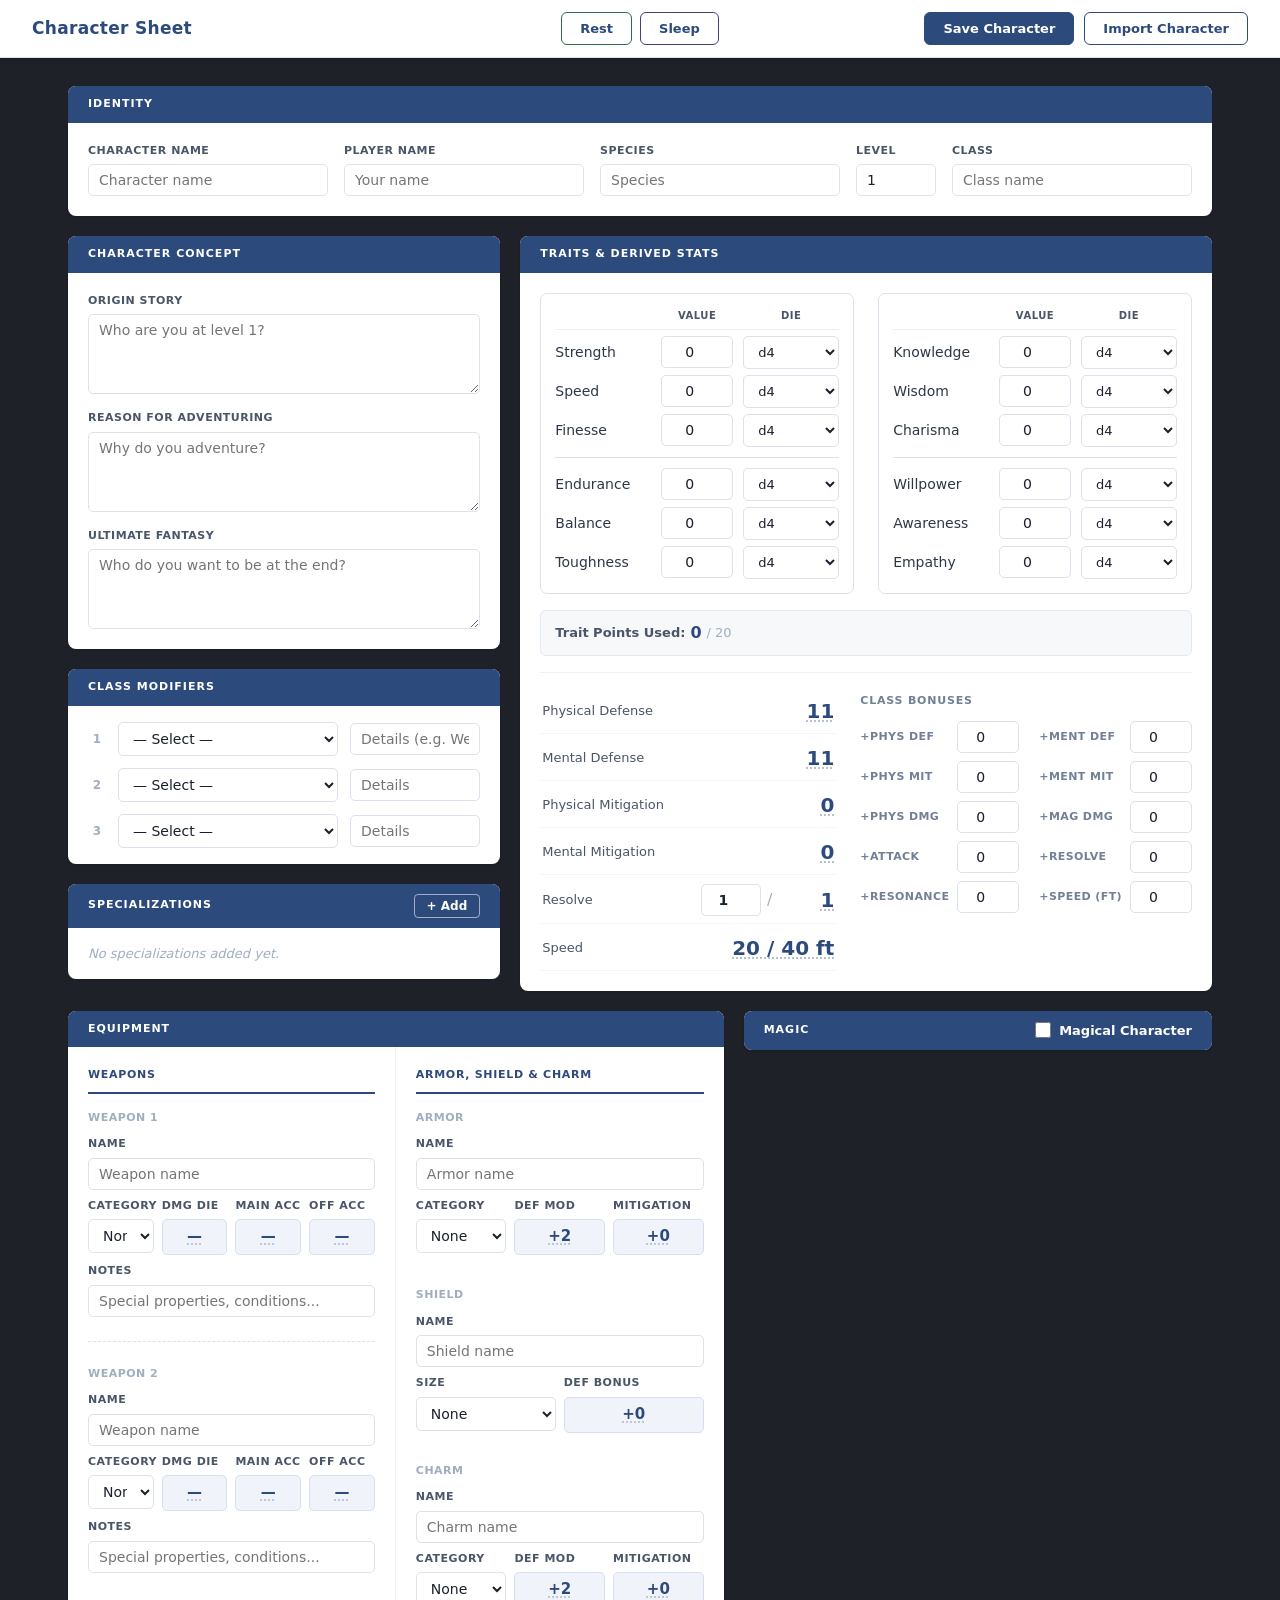
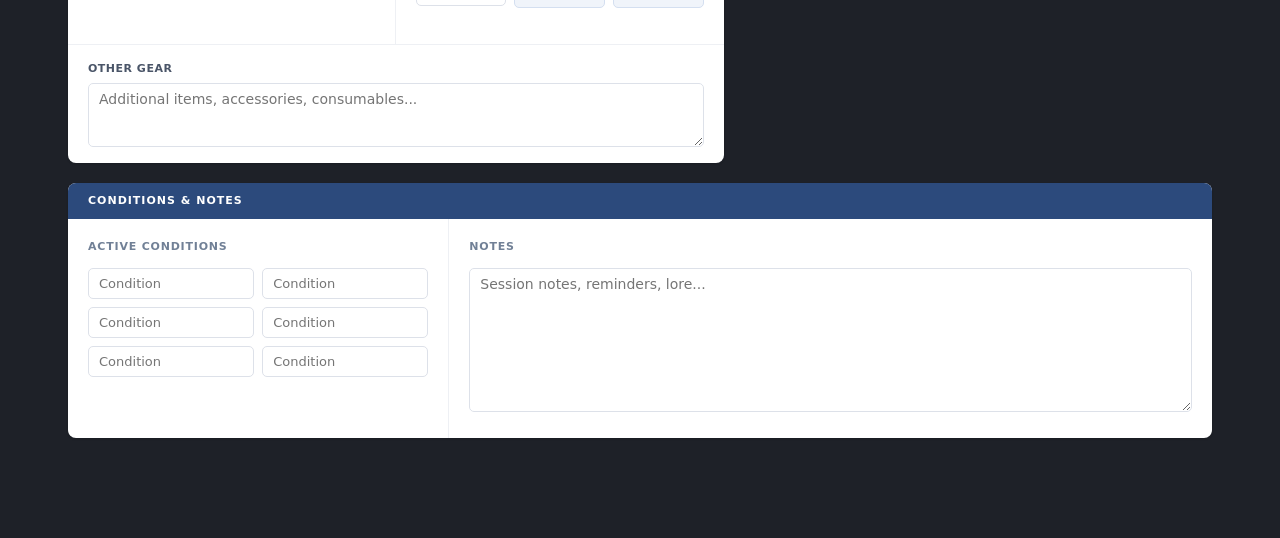
==== character sheet/web version/index.html @ 35455520 "Initial commit — TTRPG design project Includes rulebook docs, web character sheet (HTML/CSS/JS), bal" ====
<!DOCTYPE html>
<html lang="en">
<head>
  <meta charset="UTF-8">
  <title>Character Sheet</title>
  <link rel="stylesheet" href="styles.css">
</head>
<body>

  <div class="toolbar">
    <span class="toolbar-title">Character Sheet</span>
    <div class="toolbar-center">
      <button class="btn btn-rest" id="rest-btn">Rest</button>
      <button class="btn btn-sleep" id="sleep-btn">Sleep</button>
    </div>
    <div class="toolbar-actions">
      <button class="btn btn-primary" id="export-btn">Save Character</button>
      <button class="btn" id="import-btn">Import Character</button>
      <input type="file" id="import-file" accept=".json" style="display:none">
    </div>
  </div>

  <div class="page-wrapper">

    <!-- IDENTITY -->
    <section class="card">
      <div class="card-header">Identity</div>
      <div class="identity-row">
        <div class="field field-grow">
          <label for="char-name">Character Name</label>
          <input type="text" id="char-name" placeholder="Character name">
        </div>
        <div class="field field-grow">
          <label for="player-name">Player Name</label>
          <input type="text" id="player-name" placeholder="Your name">
        </div>
        <div class="field field-grow">
          <label for="species">Species</label>
          <input type="text" id="species" placeholder="Species">
        </div>
        <div class="field field-sm">
          <label for="level">Level</label>
          <input type="number" id="level" value="1" min="1">
        </div>
        <div class="field field-grow">
          <label for="class-name">Class</label>
          <input type="text" id="class-name" placeholder="Class name">
        </div>
      </div>
    </section>

    <div class="concept-traits-layout">

    <!-- LEFT COLUMN: Concept + Class Modifiers -->
    <div class="left-col">

    <!-- CHARACTER CONCEPT -->
    <section class="card">
      <div class="card-header">Character Concept</div>
      <div class="concept-row">
        <div class="field">
          <label for="origin-story">Origin Story</label>
          <textarea id="origin-story" rows="4" placeholder="Who are you at level 1?"></textarea>
        </div>
        <div class="field">
          <label for="reason-adventuring">Reason for Adventuring</label>
          <textarea id="reason-adventuring" rows="4" placeholder="Why do you adventure?"></textarea>
        </div>
        <div class="field">
          <label for="ultimate-fantasy">Ultimate Fantasy</label>
          <textarea id="ultimate-fantasy" rows="4" placeholder="Who do you want to be at the end?"></textarea>
        </div>
      </div>
    </section>

    <!-- CLASS MODIFIERS -->
    <section class="card">
      <div class="card-header">Class Modifiers</div>
      <div class="class-modifiers">
        <div class="class-mod-row">
          <span class="class-mod-num">1</span>
          <select id="class-mod-1-type" class="class-mod-select">
            <option value="">— Select —</option>
            <option>Movement Speed</option>
            <option>Physical Damage Mitigation</option>
            <option>Mental Damage Mitigation</option>
            <option>Physical Damage</option>
            <option>Magical Damage</option>
            <option>Attack Bonus</option>
            <option>Resolve</option>
            <option>Resonance</option>
            <option>Additional Specialization</option>
            <option>Weapon Training</option>
            <option>Armor Training</option>
            <option>Charm Training</option>
            <option>Shield Training</option>
          </select>
          <input type="text" id="class-mod-1-detail" class="class-mod-detail" placeholder="Details (e.g. Weapon Training — melee, standard)">
        </div>
        <div class="class-mod-row">
          <span class="class-mod-num">2</span>
          <select id="class-mod-2-type" class="class-mod-select">
            <option value="">— Select —</option>
            <option>Movement Speed</option>
            <option>Physical Damage Mitigation</option>
            <option>Mental Damage Mitigation</option>
            <option>Physical Damage</option>
            <option>Magical Damage</option>
            <option>Attack Bonus</option>
            <option>Resolve</option>
            <option>Resonance</option>
            <option>Additional Specialization</option>
            <option>Weapon Training</option>
            <option>Armor Training</option>
            <option>Charm Training</option>
            <option>Shield Training</option>
          </select>
          <input type="text" id="class-mod-2-detail" class="class-mod-detail" placeholder="Details">
        </div>
        <div class="class-mod-row">
          <span class="class-mod-num">3</span>
          <select id="class-mod-3-type" class="class-mod-select">
            <option value="">— Select —</option>
            <option>Movement Speed</option>
            <option>Physical Damage Mitigation</option>
            <option>Mental Damage Mitigation</option>
            <option>Physical Damage</option>
            <option>Magical Damage</option>
            <option>Attack Bonus</option>
            <option>Resolve</option>
            <option>Resonance</option>
            <option>Additional Specialization</option>
            <option>Weapon Training</option>
            <option>Armor Training</option>
            <option>Charm Training</option>
            <option>Shield Training</option>
          </select>
          <input type="text" id="class-mod-3-detail" class="class-mod-detail" placeholder="Details">
        </div>
      </div>
    </section>

    <!-- SPECIALIZATIONS -->
    <section class="card">
      <div class="card-header">
        <span>Specializations</span>
        <button class="add-btn" id="add-spec-btn">+ Add</button>
      </div>
      <div id="spec-list"></div>
      <p class="empty-message" id="spec-empty">No specializations added yet.</p>
    </section>

    </div><!-- /left-col -->

    <!-- TRAITS + DERIVED STATS -->
    <section class="card">
      <div class="card-header">Traits &amp; Derived Stats</div>
      <div class="traits-derived-layout">

        <div class="traits-grid">

          <div class="traits-col">
            <div class="trait-col-headers">
              <span></span>
              <span>Value</span>
              <span>Die</span>
            </div>
            <div class="trait-group">
              <div class="trait-row">
                <span class="trait-name">Strength</span>
                <input type="number" id="trait-strength-val" class="trait-val" value="0" min="0">
                <select id="trait-strength-die" class="trait-die">
                  <option>d4</option><option>d6</option><option>d8</option><option>d10</option><option>d12</option>
                </select>
              </div>
              <div class="trait-row">
                <span class="trait-name">Speed</span>
                <input type="number" id="trait-speed-val" class="trait-val" value="0" min="0">
                <select id="trait-speed-die" class="trait-die">
                  <option>d4</option><option>d6</option><option>d8</option><option>d10</option><option>d12</option>
                </select>
              </div>
              <div class="trait-row">
                <span class="trait-name">Finesse</span>
                <input type="number" id="trait-finesse-val" class="trait-val" value="0" min="0">
                <select id="trait-finesse-die" class="trait-die">
                  <option>d4</option><option>d6</option><option>d8</option><option>d10</option><option>d12</option>
                </select>
              </div>
            </div>

            <div class="trait-group">
              <div class="trait-row">
                <span class="trait-name">Endurance</span>
                <input type="number" id="trait-endurance-val" class="trait-val" value="0" min="0">
                <select id="trait-endurance-die" class="trait-die">
                  <option>d4</option><option>d6</option><option>d8</option><option>d10</option><option>d12</option>
                </select>
              </div>
              <div class="trait-row">
                <span class="trait-name">Balance</span>
                <input type="number" id="trait-balance-val" class="trait-val" value="0" min="0">
                <select id="trait-balance-die" class="trait-die">
                  <option>d4</option><option>d6</option><option>d8</option><option>d10</option><option>d12</option>
                </select>
              </div>
              <div class="trait-row">
                <span class="trait-name">Toughness</span>
                <input type="number" id="trait-toughness-val" class="trait-val" value="0" min="0">
                <select id="trait-toughness-die" class="trait-die">
                  <option>d4</option><option>d6</option><option>d8</option><option>d10</option><option>d12</option>
                </select>
              </div>
            </div>
          </div><!-- /traits-col physical -->

          <div class="traits-col">
            <div class="trait-col-headers">
              <span></span>
              <span>Value</span>
              <span>Die</span>
            </div>
            <div class="trait-group">
              <div class="trait-row">
                <span class="trait-name">Knowledge</span>
                <input type="number" id="trait-knowledge-val" class="trait-val" value="0" min="0">
                <select id="trait-knowledge-die" class="trait-die">
                  <option>d4</option><option>d6</option><option>d8</option><option>d10</option><option>d12</option>
                </select>
              </div>
              <div class="trait-row">
                <span class="trait-name">Wisdom</span>
                <input type="number" id="trait-wisdom-val" class="trait-val" value="0" min="0">
                <select id="trait-wisdom-die" class="trait-die">
                  <option>d4</option><option>d6</option><option>d8</option><option>d10</option><option>d12</option>
                </select>
              </div>
              <div class="trait-row">
                <span class="trait-name">Charisma</span>
                <input type="number" id="trait-charisma-val" class="trait-val" value="0" min="0">
                <select id="trait-charisma-die" class="trait-die">
                  <option>d4</option><option>d6</option><option>d8</option><option>d10</option><option>d12</option>
                </select>
              </div>
            </div>

            <div class="trait-group">
              <div class="trait-row">
                <span class="trait-name">Willpower</span>
                <input type="number" id="trait-willpower-val" class="trait-val" value="0" min="0">
                <select id="trait-willpower-die" class="trait-die">
                  <option>d4</option><option>d6</option><option>d8</option><option>d10</option><option>d12</option>
                </select>
              </div>
              <div class="trait-row">
                <span class="trait-name">Awareness</span>
                <input type="number" id="trait-awareness-val" class="trait-val" value="0" min="0">
                <select id="trait-awareness-die" class="trait-die">
                  <option>d4</option><option>d6</option><option>d8</option><option>d10</option><option>d12</option>
                </select>
              </div>
              <div class="trait-row">
                <span class="trait-name">Empathy</span>
                <input type="number" id="trait-empathy-val" class="trait-val" value="0" min="0">
                <select id="trait-empathy-die" class="trait-die">
                  <option>d4</option><option>d6</option><option>d8</option><option>d10</option><option>d12</option>
                </select>
              </div>
            </div>
          </div><!-- /traits-col mental -->

        </div><!-- /traits-grid -->

        <div class="trait-points-tracker">
          <span class="trait-points-label">Trait Points Used:</span>
          <span id="trait-points-used">0</span>
          <span class="trait-points-total">/ 20</span>
          <span id="trait-points-warning" class="hidden">&nbsp;— over budget</span>
        </div>

        <div class="derived-panel">
          <div class="derived-stats">
            <div class="derived-row">
              <span class="derived-label">Physical Defense</span>
              <span class="derived-value" id="stat-phys-def">9</span>
            </div>
            <div class="derived-row">
              <span class="derived-label">Mental Defense</span>
              <span class="derived-value" id="stat-ment-def">9</span>
            </div>
            <div class="derived-row">
              <span class="derived-label">Physical Mitigation</span>
              <span class="derived-value" id="stat-phys-mit">0</span>
            </div>
            <div class="derived-row">
              <span class="derived-label">Mental Mitigation</span>
              <span class="derived-value" id="stat-ment-mit">0</span>
            </div>
            <div class="derived-row">
              <span class="derived-label">Resolve</span>
              <div class="tracker-group">
                <input type="number" id="resolve-current" class="tracker-input" value="1" min="0" title="Current Resolve">
                <span class="tracker-sep">/</span>
                <span class="derived-value" id="stat-resolve-max">1</span>
              </div>
            </div>
            <div class="derived-row">
              <span class="derived-label">Speed</span>
              <span class="derived-value" id="stat-speed">20 / 40 ft</span>
            </div>
            <div class="derived-row" id="resonance-row" style="display:none">
              <span class="derived-label">Resonance</span>
              <div class="tracker-group">
                <input type="number" id="resonance-current" class="tracker-input" value="0" min="0" title="Current Resonance">
                <span class="tracker-sep">/</span>
                <span class="derived-value" id="stat-resonance-max">0</span>
              </div>
            </div>
          </div>

          <div class="class-bonuses">
            <div class="subsection-header">Class Bonuses</div>
            <div class="bonus-grid">
              <div class="bonus-field">
                <label for="bonus-phys-def">+Phys Def</label>
                <input type="number" id="bonus-phys-def" class="bonus-input" value="0">
              </div>
              <div class="bonus-field">
                <label for="bonus-ment-def">+Ment Def</label>
                <input type="number" id="bonus-ment-def" class="bonus-input" value="0">
              </div>
              <div class="bonus-field">
                <label for="bonus-phys-mit">+Phys Mit</label>
                <input type="number" id="bonus-phys-mit" class="bonus-input" value="0">
              </div>
              <div class="bonus-field">
                <label for="bonus-ment-mit">+Ment Mit</label>
                <input type="number" id="bonus-ment-mit" class="bonus-input" value="0">
              </div>
              <div class="bonus-field">
                <label for="bonus-phys-dmg">+Phys Dmg</label>
                <input type="number" id="bonus-phys-dmg" class="bonus-input" value="0">
              </div>
              <div class="bonus-field">
                <label for="bonus-mag-dmg">+Mag Dmg</label>
                <input type="number" id="bonus-mag-dmg" class="bonus-input" value="0">
              </div>
              <div class="bonus-field">
                <label for="bonus-attack">+Attack</label>
                <input type="number" id="bonus-attack" class="bonus-input" value="0">
              </div>
              <div class="bonus-field">
                <label for="bonus-resolve">+Resolve</label>
                <input type="number" id="bonus-resolve" class="bonus-input" value="0">
              </div>
              <div class="bonus-field">
                <label for="bonus-resonance">+Resonance</label>
                <input type="number" id="bonus-resonance" class="bonus-input" value="0">
              </div>
              <div class="bonus-field">
                <label for="bonus-speed">+Speed (ft)</label>
                <input type="number" id="bonus-speed" class="bonus-input" value="0" step="5">
              </div>
            </div>
          </div>
        </div><!-- /derived-panel -->

      </div><!-- /traits-derived-layout -->
    </section>

    </div><!-- /concept-traits-layout -->

    <div class="equip-magic-layout">

    <!-- EQUIPMENT -->
    <section class="card">
      <div class="card-header">Equipment</div>
      <div class="equipment-layout">

        <div class="equip-col">
          <div class="equip-col-header">Weapons</div>

          <div class="weapon-slot">
            <div class="weapon-slot-label">Weapon 1</div>
            <div class="field">
              <label for="weapon-1-name">Name</label>
              <input type="text" id="weapon-1-name" placeholder="Weapon name">
            </div>
            <div class="weapon-stats-row">
              <div class="field">
                <label for="weapon-1-cat">Category</label>
                <select id="weapon-1-cat">
                  <option value="">None</option>
                  <option value="simple">Simple</option>
                  <option value="light">Light</option>
                  <option value="standard">Standard</option>
                  <option value="heavy">Heavy</option>
                  <option value="brutal">Brutal</option>
                  <option value="unarmed">Unarmed</option>
                </select>
              </div>
              <div class="field">
                <label>Dmg Die</label>
                <span class="stat-display" id="weapon-1-dmg">—</span>
              </div>
              <div class="field">
                <label>Main Acc</label>
                <span class="stat-display" id="weapon-1-main-acc">—</span>
              </div>
              <div class="field">
                <label>Off Acc</label>
                <span class="stat-display" id="weapon-1-off-acc">—</span>
              </div>
            </div>
            <div class="field">
              <label for="weapon-1-notes">Notes</label>
              <input type="text" id="weapon-1-notes" placeholder="Special properties, conditions...">
            </div>
          </div>

          <div class="weapon-slot">
            <div class="weapon-slot-label">Weapon 2</div>
            <div class="field">
              <label for="weapon-2-name">Name</label>
              <input type="text" id="weapon-2-name" placeholder="Weapon name">
            </div>
            <div class="weapon-stats-row">
              <div class="field">
                <label for="weapon-2-cat">Category</label>
                <select id="weapon-2-cat">
                  <option value="">None</option>
                  <option value="simple">Simple</option>
                  <option value="light">Light</option>
                  <option value="standard">Standard</option>
                  <option value="heavy">Heavy</option>
                  <option value="brutal">Brutal</option>
                  <option value="unarmed">Unarmed</option>
                </select>
              </div>
              <div class="field">
                <label>Dmg Die</label>
                <span class="stat-display" id="weapon-2-dmg">—</span>
              </div>
              <div class="field">
                <label>Main Acc</label>
                <span class="stat-display" id="weapon-2-main-acc">—</span>
              </div>
              <div class="field">
                <label>Off Acc</label>
                <span class="stat-display" id="weapon-2-off-acc">—</span>
              </div>
            </div>
            <div class="field">
              <label for="weapon-2-notes">Notes</label>
              <input type="text" id="weapon-2-notes" placeholder="Special properties, conditions...">
            </div>
          </div>
        </div>

        <div class="equip-col">
          <div class="equip-col-header">Armor, Shield &amp; Charm</div>

          <div class="equip-item">
            <div class="equip-item-label">Armor</div>
            <div class="field">
              <label for="armor-name">Name</label>
              <input type="text" id="armor-name" placeholder="Armor name">
            </div>
            <div class="armor-stats-row">
              <div class="field">
                <label for="armor-cat">Category</label>
                <select id="armor-cat">
                  <option value="none">None</option>
                  <option value="light">Light</option>
                  <option value="standard">Standard</option>
                  <option value="heavy">Heavy</option>
                  <option value="bulwark">Bulwark</option>
                </select>
              </div>
              <div class="field">
                <label>Def Mod</label>
                <span class="stat-display" id="armor-def-mod">+2</span>
              </div>
              <div class="field">
                <label>Mitigation</label>
                <span class="stat-display" id="armor-mit">+0</span>
              </div>
            </div>
          </div>

          <div class="equip-item">
            <div class="equip-item-label">Shield</div>
            <div class="field">
              <label for="shield-name">Name</label>
              <input type="text" id="shield-name" placeholder="Shield name">
            </div>
            <div class="shield-stats-row">
              <div class="field">
                <label for="shield-size">Size</label>
                <select id="shield-size">
                  <option value="none">None</option>
                  <option value="small">Small</option>
                  <option value="medium">Medium</option>
                  <option value="large">Large</option>
                </select>
              </div>
              <div class="field">
                <label>Def Bonus</label>
                <span class="stat-display" id="shield-def-bonus">+0</span>
              </div>
            </div>
          </div>

          <div class="equip-item">
            <div class="equip-item-label">Charm</div>
            <div class="field">
              <label for="charm-name">Name</label>
              <input type="text" id="charm-name" placeholder="Charm name">
            </div>
            <div class="charm-stats-row">
              <div class="field">
                <label for="charm-cat">Category</label>
                <select id="charm-cat">
                  <option value="none">None</option>
                  <option value="light">Light</option>
                  <option value="standard">Standard</option>
                  <option value="heavy">Heavy</option>
                  <option value="bulwark">Bulwark</option>
                </select>
              </div>
              <div class="field">
                <label>Def Mod</label>
                <span class="stat-display" id="charm-def-mod">+2</span>
              </div>
              <div class="field">
                <label>Mitigation</label>
                <span class="stat-display" id="charm-mit">+0</span>
              </div>
            </div>
          </div>
        </div>

      </div>
      <div class="other-gear-row">
        <div class="field">
          <label for="other-gear">Other Gear</label>
          <textarea id="other-gear" rows="3" placeholder="Additional items, accessories, consumables..."></textarea>
        </div>
      </div>
    </section>

    <!-- MAGIC -->
    <section class="card">
      <div class="card-header">
        <span>Magic</span>
        <label class="magic-toggle-label">
          <input type="checkbox" id="is-magical">
          Magical Character
        </label>
      </div>
      <div id="magic-content" class="magic-collapsed">
        <div class="magic-body">
          <div class="field">
            <label for="magic-domain">Magical Domain</label>
            <textarea id="magic-domain" rows="3" placeholder="Describe the thematic space of your magic..."></textarea>
          </div>
        </div>
        <div class="card-header-sub">
          <span>Foundational Effects</span>
          <button class="add-btn-sub" id="add-effect-btn">+ Add</button>
        </div>
        <div id="effect-list"></div>
        <p class="empty-message" id="effect-empty">No foundational effects added yet.</p>
      </div>
    </section>

    </div><!-- /equip-magic-layout -->

    <!-- CONDITIONS + NOTES -->
    <section class="card">
      <div class="card-header">Conditions &amp; Notes</div>
      <div class="conditions-notes-layout">
        <div class="conditions-panel">
          <div class="subsection-header">Active Conditions</div>
          <div class="conditions-grid">
            <input type="text" id="condition-1" placeholder="Condition">
            <input type="text" id="condition-2" placeholder="Condition">
            <input type="text" id="condition-3" placeholder="Condition">
            <input type="text" id="condition-4" placeholder="Condition">
            <input type="text" id="condition-5" placeholder="Condition">
            <input type="text" id="condition-6" placeholder="Condition">
          </div>
        </div>
        <div class="notes-panel">
          <div class="subsection-header">Notes</div>
          <textarea id="notes" rows="8" placeholder="Session notes, reminders, lore..."></textarea>
        </div>
      </div>
    </section>

  </div>

  <div id="rs-modal" class="rs-modal" role="dialog" aria-modal="true">
    <div class="rs-modal-backdrop" id="rs-modal-backdrop"></div>
    <div class="rs-modal-card">
      <div class="rs-modal-header" id="rs-modal-header">
        <span id="rs-modal-title"></span>
      </div>
      <div class="rs-modal-body">
        <p class="rs-modal-rules" id="rs-modal-rules"></p>
        <div id="rs-modal-changes"></div>
      </div>
      <div class="rs-modal-footer">
        <button class="btn" id="rs-modal-cancel">Cancel</button>
        <button class="btn" id="rs-modal-confirm">Confirm</button>
      </div>
    </div>
  </div>

  <div id="formula-modal" class="formula-modal" role="dialog" aria-modal="true">
    <div class="formula-modal-header">
      <span id="formula-modal-title"></span>
      <button id="formula-modal-close" class="formula-modal-close" title="Close">×</button>
    </div>
    <div id="formula-modal-body" class="formula-modal-body"></div>
  </div>

  <script src="script.js"></script>
</body>
</html>
---- character sheet/web version/styles.css ----
/* =====================
   RESET & BASE
   ===================== */
*, *::before, *::after {
  box-sizing: border-box;
  margin: 0;
  padding: 0;
}

body {
  background: #1e2128;
  font-family: system-ui, -apple-system, 'Segoe UI', sans-serif;
  font-size: 14px;
  color: #1a202c;
  line-height: 1.5;
}

/* =====================
   TOOLBAR
   ===================== */
.toolbar {
  position: sticky;
  top: 0;
  z-index: 100;
  background: #fff;
  border-bottom: 1px solid #dde1e9;
  padding: 12px 32px;
  display: flex;
  align-items: center;
  gap: 16px;
  box-shadow: 0 2px 6px rgba(0,0,0,0.07);
}

.toolbar-title {
  flex: 1;
  font-size: 17px;
  font-weight: 700;
  color: #2c4a7c;
  letter-spacing: 0.3px;
}

.toolbar-center {
  display: flex;
  gap: 8px;
}

.toolbar-actions {
  flex: 1;
  display: flex;
  gap: 10px;
  justify-content: flex-end;
}

/* =====================
   PAGE WRAPPER
   ===================== */
.page-wrapper {
  max-width: 1200px;
  margin: 0 auto;
  padding: 28px 28px 80px;
}

/* =====================
   BUTTONS
   ===================== */
.btn {
  padding: 8px 18px;
  border-radius: 6px;
  border: 1.5px solid #2c4a7c;
  font-size: 13px;
  font-weight: 600;
  cursor: pointer;
  transition: background 0.15s, color 0.15s;
  font-family: inherit;
}

.btn-primary {
  background: #2c4a7c;
  color: #fff;
}

.btn-primary:hover {
  background: #1e3860;
}

.btn:not(.btn-primary) {
  background: #fff;
  color: #2c4a7c;
}

.btn:not(.btn-primary):hover {
  background: #ebf0f8;
}

.add-btn {
  padding: 4px 12px;
  border-radius: 4px;
  border: 1.5px solid rgba(255,255,255,0.55);
  background: transparent;
  color: #fff;
  font-size: 12px;
  font-weight: 600;
  cursor: pointer;
  transition: background 0.15s;
  font-family: inherit;
}

.add-btn:hover {
  background: rgba(255,255,255,0.18);
}

.add-btn-sub {
  padding: 3px 11px;
  border-radius: 4px;
  border: 1.5px solid #2c4a7c;
  background: transparent;
  color: #2c4a7c;
  font-size: 12px;
  font-weight: 600;
  cursor: pointer;
  transition: background 0.15s;
  font-family: inherit;
}

.add-btn-sub:hover {
  background: #ebf0f8;
}

.remove-btn {
  flex-shrink: 0;
  background: none;
  border: none;
  color: #c53030;
  font-size: 20px;
  line-height: 1;
  cursor: pointer;
  padding: 0 6px;
  opacity: 0.5;
  transition: opacity 0.15s;
  font-family: inherit;
}

.remove-btn:hover {
  opacity: 1;
}

.btn-rest {
  background: #2e6b4a;
  color: #fff;
  border-color: #2e6b4a;
}

.btn-rest:hover {
  background: #20503a;
}

.btn-sleep {
  background: #4a3d7c;
  color: #fff;
  border-color: #4a3d7c;
}

.btn-sleep:hover {
  background: #352c5c;
}

/* =====================
   CARDS
   ===================== */
.card {
  background: #fff;
  border-radius: 8px;
  box-shadow: 0 1px 3px rgba(0,0,0,0.08), 0 1px 2px rgba(0,0,0,0.05);
  margin-bottom: 20px;
  overflow: hidden;
}

.card-header {
  background: #2c4a7c;
  color: #fff;
  padding: 10px 20px;
  font-size: 11px;
  font-weight: 700;
  letter-spacing: 1px;
  text-transform: uppercase;
  display: flex;
  align-items: center;
  justify-content: space-between;
}

.card-header-sub {
  background: #f4f6fa;
  border-top: 1px solid #e2e8f0;
  border-bottom: 1px solid #e2e8f0;
  padding: 8px 20px;
  font-size: 11px;
  font-weight: 700;
  letter-spacing: 0.8px;
  text-transform: uppercase;
  color: #2c4a7c;
  display: flex;
  align-items: center;
  justify-content: space-between;
}

.subsection-header {
  font-size: 11px;
  font-weight: 700;
  color: #718096;
  text-transform: uppercase;
  letter-spacing: 0.8px;
  margin-bottom: 12px;
}

/* =====================
   FORM ELEMENTS
   ===================== */
.field {
  display: flex;
  flex-direction: column;
  gap: 5px;
}

.field label {
  font-size: 11px;
  font-weight: 700;
  color: #4a5568;
  text-transform: uppercase;
  letter-spacing: 0.5px;
}

input[type="text"],
input[type="number"],
select,
textarea {
  border: 1.5px solid #dde1e9;
  border-radius: 5px;
  padding: 7px 10px;
  font-size: 14px;
  font-family: inherit;
  color: #1a202c;
  background: #fff;
  transition: border-color 0.15s;
  width: 100%;
}

input[type="text"]:focus,
input[type="number"]:focus,
select:focus,
textarea:focus {
  outline: none;
  border-color: #2c4a7c;
  box-shadow: 0 0 0 3px rgba(44, 74, 124, 0.1);
}

textarea {
  resize: vertical;
}

/* =====================
   IDENTITY
   ===================== */
.identity-row {
  display: flex;
  gap: 16px;
  padding: 20px;
  align-items: flex-end;
}

.field-grow {
  flex: 1;
  min-width: 0;
}

.field-sm {
  flex: 0 0 80px;
}

/* =====================
   CHARACTER CONCEPT
   ===================== */
.concept-traits-layout {
  display: grid;
  grid-template-columns: 1fr 1.6fr;
  gap: 20px;
  align-items: start;
  margin-bottom: 20px;
}

.concept-traits-layout .card {
  margin-bottom: 0;
}

.concept-row {
  display: flex;
  flex-direction: column;
  gap: 16px;
  padding: 20px;
}

.left-col {
  display: flex;
  flex-direction: column;
  gap: 20px;
}

.left-col .card {
  margin-bottom: 0;
}

/* =====================
   TRAITS + DERIVED LAYOUT
   ===================== */
.traits-derived-layout {
  display: flex;
  flex-direction: column;
  padding: 20px;
  gap: 16px;
}

.traits-grid {
  display: grid;
  grid-template-columns: 1fr 1fr;
  gap: 24px;
}

.traits-col {
  display: flex;
  flex-direction: column;
  border: 1.5px solid #dde1e9;
  border-radius: 7px;
  padding: 14px;
  gap: 0;
}

.trait-col-headers {
  display: grid;
  grid-template-columns: 1fr 72px 96px;
  gap: 10px;
  padding-bottom: 6px;
  margin-bottom: 6px;
  border-bottom: 1px solid #eef0f4;
}

.trait-col-headers span {
  font-size: 10px;
  font-weight: 700;
  color: #4a5568;
  text-transform: uppercase;
  letter-spacing: 0.5px;
  text-align: center;
}

.trait-col-headers span:first-child {
  text-align: left;
}

.trait-group {
  margin-bottom: 0;
}

.trait-group + .trait-group {
  border-top: 1px solid #dde1e9;
  margin-top: 10px;
  padding-top: 10px;
}

.trait-group-label {
  font-size: 11px;
  font-weight: 700;
  color: #718096;
  text-transform: uppercase;
  letter-spacing: 0.8px;
  margin-bottom: 8px;
  padding-bottom: 5px;
  border-bottom: 1px solid #eef0f4;
}

.trait-row {
  display: grid;
  grid-template-columns: 1fr 72px 96px;
  gap: 10px;
  align-items: center;
  margin-bottom: 6px;
}

.trait-row:last-child {
  margin-bottom: 0;
}

.trait-name {
  font-size: 14px;
  font-weight: 500;
  color: #2d3748;
}

.trait-val {
  text-align: center;
  padding: 7px 4px;
}

.trait-die {
  font-size: 13px;
}

.trait-points-tracker {
  margin-top: 0;
  padding: 10px 14px;
  background: #f7f8fa;
  border-radius: 6px;
  border: 1px solid #e2e8f0;
  font-size: 13px;
  color: #4a5568;
  display: flex;
  align-items: center;
  gap: 5px;
}

.trait-points-label {
  font-weight: 600;
}

#trait-points-used {
  font-weight: 800;
  font-size: 16px;
  color: #2c4a7c;
}

#trait-points-used.over-limit {
  color: #c53030;
}

.trait-points-total {
  color: #a0aec0;
}

#trait-points-warning {
  color: #c53030;
  font-weight: 600;
  font-size: 12px;
}

/* --- Derived Panel --- */
.derived-panel {
  display: flex;
  flex-direction: row;
  gap: 24px;
  padding-top: 16px;
  border-top: 1px solid #eef0f4;
}

.derived-panel > * {
  flex: 1;
}

.derived-stats {
  display: flex;
  flex-direction: column;
  gap: 2px;
}

.derived-row {
  display: flex;
  align-items: center;
  justify-content: space-between;
  padding: 7px 2px;
  border-bottom: 1px solid #f4f6fa;
}

.derived-row:last-child {
  border-bottom: none;
}

.derived-label {
  font-size: 13px;
  color: #4a5568;
  font-weight: 500;
}

.derived-value {
  font-size: 20px;
  font-weight: 800;
  color: #2c4a7c;
  min-width: 56px;
  text-align: right;
}

.tracker-group {
  display: flex;
  align-items: center;
  gap: 6px;
}

.tracker-input {
  width: 60px !important;
  text-align: center;
  font-size: 15px;
  font-weight: 700;
  color: #2c4a7c;
  padding: 4px 6px;
}

.tracker-sep {
  font-size: 16px;
  color: #a0aec0;
  font-weight: 300;
}

/* Class Bonuses */
.class-bonuses {
  padding-top: 4px;
}

.bonus-grid {
  display: grid;
  grid-template-columns: 1fr 1fr;
  gap: 8px 20px;
}

.bonus-field {
  display: flex;
  align-items: center;
  justify-content: space-between;
  gap: 8px;
}

.bonus-field label {
  font-size: 11px;
  font-weight: 700;
  color: #718096;
  text-transform: uppercase;
  letter-spacing: 0.4px;
  white-space: nowrap;
}

.bonus-input {
  width: 62px !important;
  text-align: center;
  padding: 5px 6px;
  font-size: 13px;
}

/* =====================
   CLASS MODIFIERS
   ===================== */
.class-modifiers {
  padding: 16px 20px;
  display: flex;
  flex-direction: column;
  gap: 12px;
}

.class-mod-row {
  display: flex;
  align-items: center;
  gap: 12px;
}

.class-mod-num {
  font-size: 12px;
  font-weight: 700;
  color: #a0aec0;
  width: 18px;
  text-align: center;
  flex-shrink: 0;
}

.class-mod-select {
  flex: 0 0 220px;
}

.class-mod-detail {
  flex: 1;
}

/* =====================
   SPECIALIZATIONS
   ===================== */
.spec-row {
  display: flex;
  align-items: center;
  gap: 12px;
  padding: 10px 20px;
  border-bottom: 1px solid #f4f6fa;
}

.spec-row:last-child {
  border-bottom: none;
}

.spec-circ {
  flex: 1;
}

.spec-type-select {
  flex: 0 0 140px;
}

.empty-message {
  padding: 16px 20px;
  color: #a0aec0;
  font-size: 13px;
  font-style: italic;
}

/* =====================
   EQUIPMENT
   ===================== */
.equip-magic-layout {
  display: grid;
  grid-template-columns: 1.4fr 1fr;
  gap: 20px;
  align-items: start;
  margin-bottom: 20px;
}

.equip-magic-layout > .card {
  margin-bottom: 0;
}

.equipment-layout {
  display: grid;
  grid-template-columns: 1fr 1fr;
  border-bottom: 1px solid #eef0f4;
}

.equip-col {
  padding: 20px;
  border-right: 1px solid #eef0f4;
}

.equip-col:last-child {
  border-right: none;
}

.equip-col-header {
  font-size: 11px;
  font-weight: 700;
  color: #2c4a7c;
  text-transform: uppercase;
  letter-spacing: 0.7px;
  margin-bottom: 16px;
  padding-bottom: 8px;
  border-bottom: 2px solid #2c4a7c;
}

.weapon-slot {
  margin-bottom: 24px;
  padding-bottom: 24px;
  border-bottom: 1px dashed #dde1e9;
}

.weapon-slot:last-child {
  margin-bottom: 0;
  padding-bottom: 0;
  border-bottom: none;
}

.weapon-slot-label {
  font-size: 11px;
  font-weight: 700;
  color: #a0aec0;
  text-transform: uppercase;
  letter-spacing: 0.5px;
  margin-bottom: 10px;
}

.equip-item {
  margin-bottom: 24px;
}

.equip-item:last-child {
  margin-bottom: 0;
}

.equip-item-label {
  font-size: 11px;
  font-weight: 700;
  color: #a0aec0;
  text-transform: uppercase;
  letter-spacing: 0.5px;
  margin-bottom: 10px;
}

.weapon-stats-row,
.armor-stats-row,
.shield-stats-row,
.charm-stats-row {
  display: grid;
  grid-template-columns: repeat(auto-fit, minmax(64px, 1fr));
  gap: 8px;
  margin: 8px 0;
}

.equip-item .field {
  margin-bottom: 8px;
}

.equip-item .field:last-child {
  margin-bottom: 0;
}

.stat-display {
  display: block;
  font-size: 15px;
  font-weight: 700;
  color: #2c4a7c;
  padding: 7px 8px;
  background: #f0f4fa;
  border-radius: 5px;
  border: 1.5px solid #d4dff0;
  text-align: center;
  min-height: 36px;
  line-height: 1.3;
}

.other-gear-row {
  padding: 16px 20px;
}

/* =====================
   MAGIC
   ===================== */
.magic-toggle-label {
  display: flex;
  align-items: center;
  gap: 8px;
  font-size: 13px;
  font-weight: 600;
  cursor: pointer;
  letter-spacing: 0;
  text-transform: none;
}

.magic-toggle-label input[type="checkbox"] {
  width: 16px;
  height: 16px;
  cursor: pointer;
  accent-color: #fff;
}

.magic-collapsed {
  display: none;
}

.magic-expanded {
  display: block;
}

.magic-body {
  padding: 20px;
}

/* =====================
   FOUNDATIONAL EFFECTS
   ===================== */
.effect-row {
  display: flex;
  align-items: flex-start;
  gap: 12px;
  padding: 10px 20px;
  border-bottom: 1px solid #f4f6fa;
}

.effect-row:last-child {
  border-bottom: none;
}

.effect-name-input {
  flex: 0 0 200px;
}

.effect-desc-input {
  flex: 1;
}

/* =====================
   CONDITIONS + NOTES
   ===================== */
.conditions-notes-layout {
  display: grid;
  grid-template-columns: 1fr 2fr;
}

.conditions-panel {
  padding: 20px;
  border-right: 1px solid #eef0f4;
}

.notes-panel {
  padding: 20px;
}

.conditions-grid {
  display: grid;
  grid-template-columns: 1fr 1fr;
  gap: 8px;
}

.conditions-grid input {
  font-size: 13px;
}

.notes-panel textarea {
  width: 100%;
}

/* =====================
   UTILITY
   ===================== */
.hidden {
  display: none !important;
}

/* =====================
   FORMULA MODAL
   ===================== */
.formula-trigger {
  cursor: help;
  text-decoration: underline dotted rgba(44, 74, 124, 0.35);
  text-underline-offset: 3px;
}

.formula-trigger:hover {
  text-decoration-color: rgba(44, 74, 124, 0.7);
}

.formula-modal {
  display: none;
  position: fixed;
  top: 50%;
  left: 50%;
  transform: translate(-50%, -50%);
  z-index: 600;
  background: #fff;
  border-radius: 8px;
  box-shadow: 0 8px 40px rgba(0,0,0,0.28);
  width: min(400px, 90vw);
  overflow: hidden;
}

.formula-modal.visible {
  display: block;
}

.formula-modal-header {
  background: #2c4a7c;
  color: #fff;
  padding: 10px 16px;
  font-size: 13px;
  font-weight: 700;
  letter-spacing: 0.5px;
  display: flex;
  align-items: center;
  justify-content: space-between;
}

.formula-modal-close {
  background: none;
  border: none;
  color: rgba(255,255,255,0.65);
  font-size: 20px;
  line-height: 1;
  cursor: pointer;
  padding: 0 2px;
  font-family: inherit;
  transition: color 0.1s;
}

.formula-modal-close:hover {
  color: #fff;
}

.formula-modal-body {
  padding: 16px;
  font-size: 13px;
  color: #2d3748;
}

.formula-eq {
  font-family: monospace;
  font-size: 12px;
  color: #4a5568;
  background: #f4f6fa;
  padding: 8px 10px;
  border-radius: 4px;
  margin-bottom: 12px;
  line-height: 1.6;
}

.formula-breakdown {
  width: 100%;
  border-collapse: collapse;
}

.formula-breakdown tr {
  border-bottom: 1px solid #f0f0f0;
}

.formula-breakdown tr:last-child {
  border-bottom: none;
}

.formula-breakdown td {
  padding: 5px 4px;
  color: #4a5568;
  font-size: 13px;
}

.formula-breakdown td:last-child {
  text-align: right;
  font-weight: 700;
  color: #2c4a7c;
  font-size: 14px;
  white-space: nowrap;
}

.formula-breakdown tr.total-row {
  border-top: 2px solid #dde1e9;
}

.formula-breakdown tr.total-row td {
  font-weight: 700;
  color: #1a202c;
  padding-top: 8px;
}

.formula-breakdown tr.total-row td:last-child {
  font-size: 17px;
  color: #2c4a7c;
}

.fm-note {
  color: #a0aec0;
  font-size: 11px;
}

.fm-cat {
  margin-bottom: 10px;
  color: #4a5568;
}

.fm-empty {
  color: #a0aec0;
  font-style: italic;
}

/* =====================
   REST / SLEEP MODAL
   ===================== */
.rs-modal {
  display: none;
  position: fixed;
  inset: 0;
  z-index: 700;
  align-items: center;
  justify-content: center;
}

.rs-modal.visible {
  display: flex;
}

.rs-modal-backdrop {
  position: absolute;
  inset: 0;
  background: rgba(0,0,0,0.5);
}

.rs-modal-card {
  position: relative;
  background: #fff;
  border-radius: 8px;
  box-shadow: 0 8px 40px rgba(0,0,0,0.3);
  width: min(460px, 90vw);
  overflow: hidden;
}

.rs-modal-header {
  padding: 14px 20px;
  font-size: 16px;
  font-weight: 700;
  color: #fff;
  letter-spacing: 0.3px;
}

.rs-modal-body {
  padding: 20px;
}

.rs-modal-rules {
  font-size: 13px;
  color: #4a5568;
  line-height: 1.8;
  margin-bottom: 16px;
  padding-bottom: 16px;
  border-bottom: 1px solid #eef0f4;
}

.rs-changes-table {
  width: 100%;
  border-collapse: collapse;
}

.rs-changes-table td {
  padding: 7px 4px;
  font-size: 13px;
  border-bottom: 1px solid #f4f6fa;
}

.rs-changes-table tr:last-child td {
  border-bottom: none;
}

.rs-stat-label {
  color: #4a5568;
  font-weight: 600;
  width: 38%;
}

.rs-stat-before {
  color: #a0aec0;
  text-align: right;
  white-space: nowrap;
}

.rs-stat-arrow {
  color: #a0aec0;
  text-align: center;
  padding: 7px 10px;
}

.rs-stat-after {
  color: #2c4a7c;
  font-weight: 700;
  white-space: nowrap;
}

.rs-no-change {
  color: #a0aec0 !important;
  font-style: italic;
  font-weight: normal !important;
}

.rs-condition-remove {
  color: #c53030;
}

.rs-modal-footer {
  padding: 14px 20px;
  border-top: 1px solid #eef0f4;
  display: flex;
  justify-content: flex-end;
  gap: 10px;
}
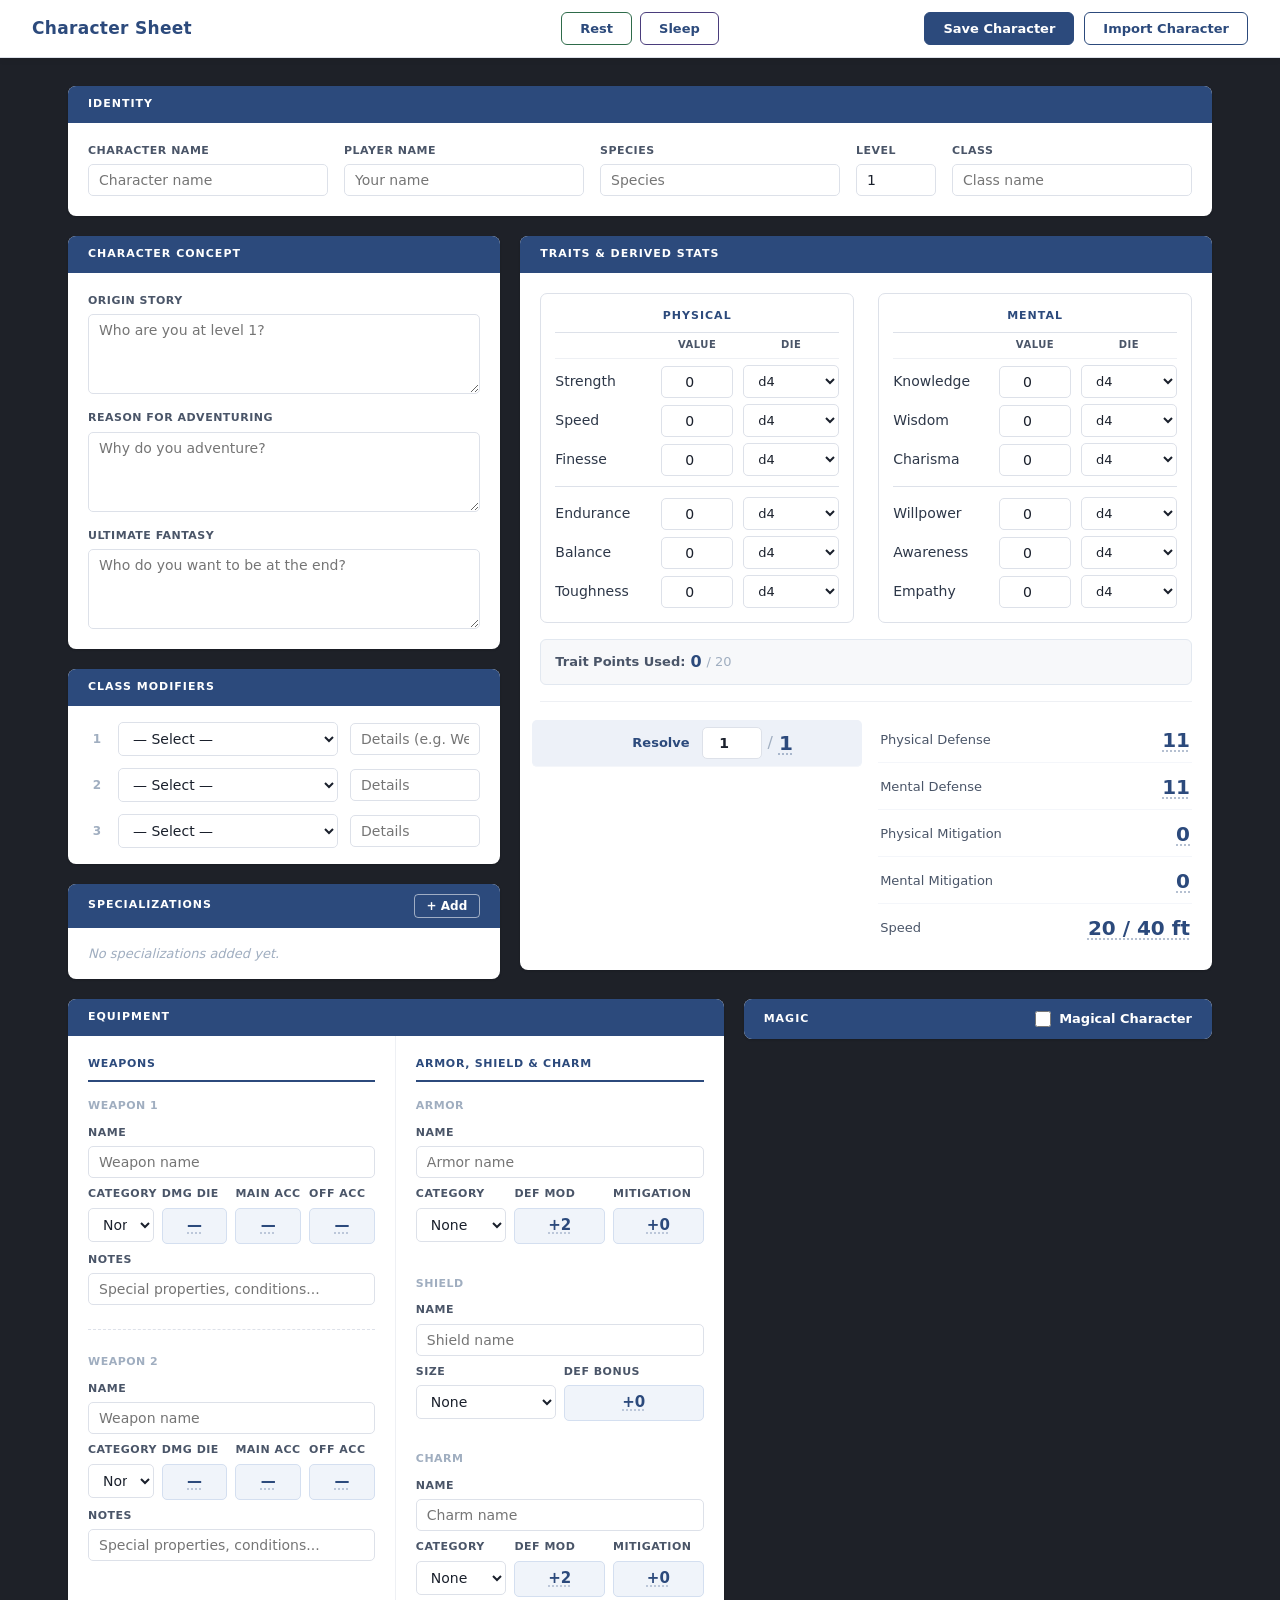
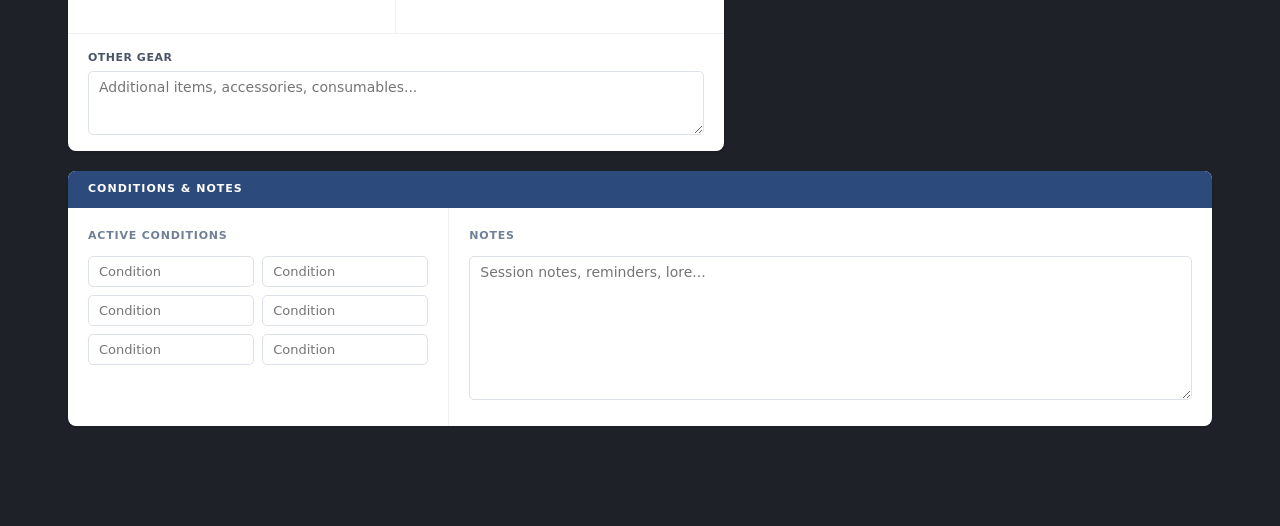
==== commit a3a05a68: "Restructure derived stats: Resolve/Resonance side-by-side with defense stats, hide class bonus panel" ====
--- a/character sheet/web version/index.html
+++ b/character sheet/web version/index.html
@@ -2,6 +2,7 @@
 <html lang="en">
 <head>
   <meta charset="UTF-8">
+  <meta name="viewport" content="width=device-width, initial-scale=1.0">
   <title>Character Sheet</title>
   <link rel="stylesheet" href="styles.css">
 </head>
@@ -160,6 +161,7 @@
         <div class="traits-grid">
 
           <div class="traits-col">
+            <div class="traits-col-title">Physical</div>
             <div class="trait-col-headers">
               <span></span>
               <span>Value</span>
@@ -215,6 +217,7 @@
           </div><!-- /traits-col physical -->
 
           <div class="traits-col">
+            <div class="traits-col-title">Mental</div>
             <div class="trait-col-headers">
               <span></span>
               <span>Value</span>
@@ -279,24 +282,8 @@
         </div>
 
         <div class="derived-panel">
-          <div class="derived-stats">
-            <div class="derived-row">
-              <span class="derived-label">Physical Defense</span>
-              <span class="derived-value" id="stat-phys-def">9</span>
-            </div>
-            <div class="derived-row">
-              <span class="derived-label">Mental Defense</span>
-              <span class="derived-value" id="stat-ment-def">9</span>
-            </div>
-            <div class="derived-row">
-              <span class="derived-label">Physical Mitigation</span>
-              <span class="derived-value" id="stat-phys-mit">0</span>
-            </div>
-            <div class="derived-row">
-              <span class="derived-label">Mental Mitigation</span>
-              <span class="derived-value" id="stat-ment-mit">0</span>
-            </div>
-            <div class="derived-row">
+          <div class="derived-stats derived-stats--trackers">
+            <div class="derived-row derived-row--highlight">
               <span class="derived-label">Resolve</span>
               <div class="tracker-group">
                 <input type="number" id="resolve-current" class="tracker-input" value="1" min="0" title="Current Resolve">
@@ -304,17 +291,35 @@
                 <span class="derived-value" id="stat-resolve-max">1</span>
               </div>
             </div>
-            <div class="derived-row">
-              <span class="derived-label">Speed</span>
-              <span class="derived-value" id="stat-speed">20 / 40 ft</span>
-            </div>
-            <div class="derived-row" id="resonance-row" style="display:none">
+            <div class="derived-row derived-row--highlight" id="resonance-row" style="display:none">
               <span class="derived-label">Resonance</span>
               <div class="tracker-group">
                 <input type="number" id="resonance-current" class="tracker-input" value="0" min="0" title="Current Resonance">
                 <span class="tracker-sep">/</span>
                 <span class="derived-value" id="stat-resonance-max">0</span>
               </div>
+            </div>
+          </div>
+          <div class="derived-stats derived-stats--combat">
+            <div class="derived-row">
+              <span class="derived-label">Physical Defense</span>
+              <span class="derived-value" id="stat-phys-def">9</span>
+            </div>
+            <div class="derived-row">
+              <span class="derived-label">Mental Defense</span>
+              <span class="derived-value" id="stat-ment-def">9</span>
+            </div>
+            <div class="derived-row">
+              <span class="derived-label">Physical Mitigation</span>
+              <span class="derived-value" id="stat-phys-mit">0</span>
+            </div>
+            <div class="derived-row">
+              <span class="derived-label">Mental Mitigation</span>
+              <span class="derived-value" id="stat-ment-mit">0</span>
+            </div>
+            <div class="derived-row">
+              <span class="derived-label">Speed</span>
+              <span class="derived-value" id="stat-speed">20 / 40 ft</span>
             </div>
           </div>
 
--- a/character sheet/web version/styles.css
+++ b/character sheet/web version/styles.css
@@ -333,6 +333,18 @@
   gap: 0;
 }
 
+.traits-col-title {
+  text-align: center;
+  font-size: 11px;
+  font-weight: 700;
+  text-transform: uppercase;
+  letter-spacing: 1px;
+  color: #2c4a7c;
+  padding-bottom: 8px;
+  margin-bottom: 4px;
+  border-bottom: 1px solid #dde1e9;
+}
+
 .trait-col-headers {
   display: grid;
   grid-template-columns: 1fr 72px 96px;
@@ -449,7 +461,8 @@
   border-top: 1px solid #eef0f4;
 }
 
-.derived-panel > * {
+.derived-stats--trackers,
+.derived-stats--combat {
   flex: 1;
 }
 
@@ -471,6 +484,23 @@
   border-bottom: none;
 }
 
+.derived-row--highlight {
+  background: #edf1f8;
+  border-radius: 5px;
+  padding-left: 8px;
+  padding-right: 8px;
+  margin: 2px -8px;
+  justify-content: center;
+  gap: 12px;
+}
+
+.derived-row--highlight .derived-label {
+  font-weight: 700;
+  color: #2c4a7c;
+  text-align: right;
+  min-width: 88px;
+}
+
 .derived-label {
   font-size: 13px;
   color: #4a5568;
@@ -485,6 +515,11 @@
   text-align: right;
 }
 
+.tracker-group .derived-value {
+  min-width: unset;
+  text-align: left;
+}
+
 .tracker-group {
   display: flex;
   align-items: center;
@@ -508,7 +543,7 @@
 
 /* Class Bonuses */
 .class-bonuses {
-  padding-top: 4px;
+  display: none;
 }
 
 .bonus-grid {
@@ -1053,3 +1088,199 @@
   justify-content: flex-end;
   gap: 10px;
 }
+
+/* Card toggle — hidden on desktop, shown on mobile via media query */
+.card-toggle {
+  display: none;
+}
+
+/* =====================
+   RESPONSIVE — TABLET (≤768px)
+   ===================== */
+@media (max-width: 768px) {
+
+  /* Toolbar: title on its own row, buttons share the row below */
+  .toolbar {
+    padding: 10px 16px;
+    flex-wrap: wrap;
+    gap: 8px;
+  }
+  .toolbar-title {
+    flex: 0 0 100%;
+    font-size: 15px;
+    margin-bottom: 2px;
+  }
+  .toolbar-center {
+    flex: 0 0 auto;
+  }
+  .toolbar-actions {
+    flex: 1;
+    justify-content: flex-end;
+  }
+
+  /* Page */
+  .page-wrapper {
+    padding: 16px 12px 60px;
+  }
+
+  /* Card collapse toggle button */
+  .card-header {
+    position: relative;
+    padding-right: 44px;
+  }
+  .card-toggle {
+    display: flex;
+    align-items: center;
+    justify-content: center;
+    position: absolute;
+    right: 10px;
+    top: 50%;
+    transform: translateY(-50%);
+    width: 28px;
+    height: 28px;
+    background: rgba(255,255,255,0.15);
+    border: 1px solid rgba(255,255,255,0.35);
+    border-radius: 4px;
+    color: #fff;
+    font-size: 13px;
+    cursor: pointer;
+    font-family: inherit;
+    transition: background 0.15s;
+  }
+  .card-toggle:hover {
+    background: rgba(255,255,255,0.28);
+  }
+
+  /* Collapsed card: hide everything except the header */
+  .card.collapsed > *:not(.card-header) {
+    display: none;
+  }
+
+  /* Identity: 2-column wrap */
+  .identity-row {
+    flex-wrap: wrap;
+    gap: 12px;
+    padding: 16px;
+  }
+  .field-grow {
+    flex: 1 1 calc(50% - 8px);
+    min-width: 120px;
+  }
+  .field-sm {
+    flex: 0 0 80px;
+  }
+
+  /* Concept + Traits: stack */
+  .concept-traits-layout {
+    grid-template-columns: 1fr;
+  }
+
+  /* Physical | Mental traits: stack */
+  .traits-grid {
+    grid-template-columns: 1fr;
+    gap: 12px;
+  }
+
+  /* Derived stats: stack tracker column above combat column */
+  .derived-panel {
+    flex-direction: column;
+    gap: 16px;
+  }
+
+  /* Class modifier rows: let select + detail wrap */
+  .class-mod-row {
+    flex-wrap: wrap;
+  }
+  .class-mod-select {
+    flex: 1 1 auto;
+    min-width: 0;
+  }
+  .class-mod-detail {
+    flex: 1 1 100%;
+  }
+
+  /* Equipment | Magic: stack */
+  .equip-magic-layout {
+    grid-template-columns: 1fr;
+  }
+
+  /* Weapons | Armor columns: stack */
+  .equipment-layout {
+    grid-template-columns: 1fr;
+  }
+  .equip-col {
+    border-right: none;
+    border-bottom: 1px solid #eef0f4;
+    padding: 16px;
+  }
+  .equip-col:last-child {
+    border-bottom: none;
+  }
+
+  /* Conditions | Notes: stack */
+  .conditions-notes-layout {
+    grid-template-columns: 1fr;
+  }
+  .conditions-panel {
+    border-right: none;
+    border-bottom: 1px solid #eef0f4;
+    padding: 16px;
+  }
+  .notes-panel {
+    padding: 16px;
+  }
+}
+
+/* =====================
+   RESPONSIVE — PHONE (≤480px)
+   ===================== */
+@media (max-width: 480px) {
+
+  /* Buttons: slightly smaller to fit on one toolbar row */
+  .btn {
+    padding: 7px 10px;
+    font-size: 12px;
+  }
+
+  /* Identity: grid — Name|Player on row 1, Species|Level|Class on row 2 */
+  .identity-row {
+    display: grid;
+    grid-template-columns: repeat(6, 1fr);
+    gap: 12px 8px;
+    align-items: end;
+  }
+  .identity-row > .field:nth-child(1) { grid-column: 1 / 4; } /* Name */
+  .identity-row > .field:nth-child(2) { grid-column: 4 / 7; } /* Player */
+  .identity-row > .field:nth-child(3) { grid-column: 1 / 3; } /* Species */
+  .identity-row > .field:nth-child(4) { grid-column: 3 / 5; } /* Level */
+  .identity-row > .field:nth-child(5) { grid-column: 5 / 7; } /* Class */
+
+  /* Trait rows: tighten column widths */
+  .trait-col-headers,
+  .trait-row {
+    grid-template-columns: 1fr 56px 80px;
+    gap: 8px;
+  }
+
+  /* Spec rows: name above type */
+  .spec-row {
+    flex-wrap: wrap;
+  }
+  .spec-type-select {
+    flex: 0 0 100%;
+  }
+
+  /* Foundational effect rows: stack name above description */
+  .effect-row {
+    flex-wrap: wrap;
+  }
+  .effect-name-input,
+  .effect-desc-input {
+    flex: 0 0 100%;
+  }
+
+  /* Conditions: single column */
+  .conditions-grid {
+    grid-template-columns: 1fr;
+  }
+}
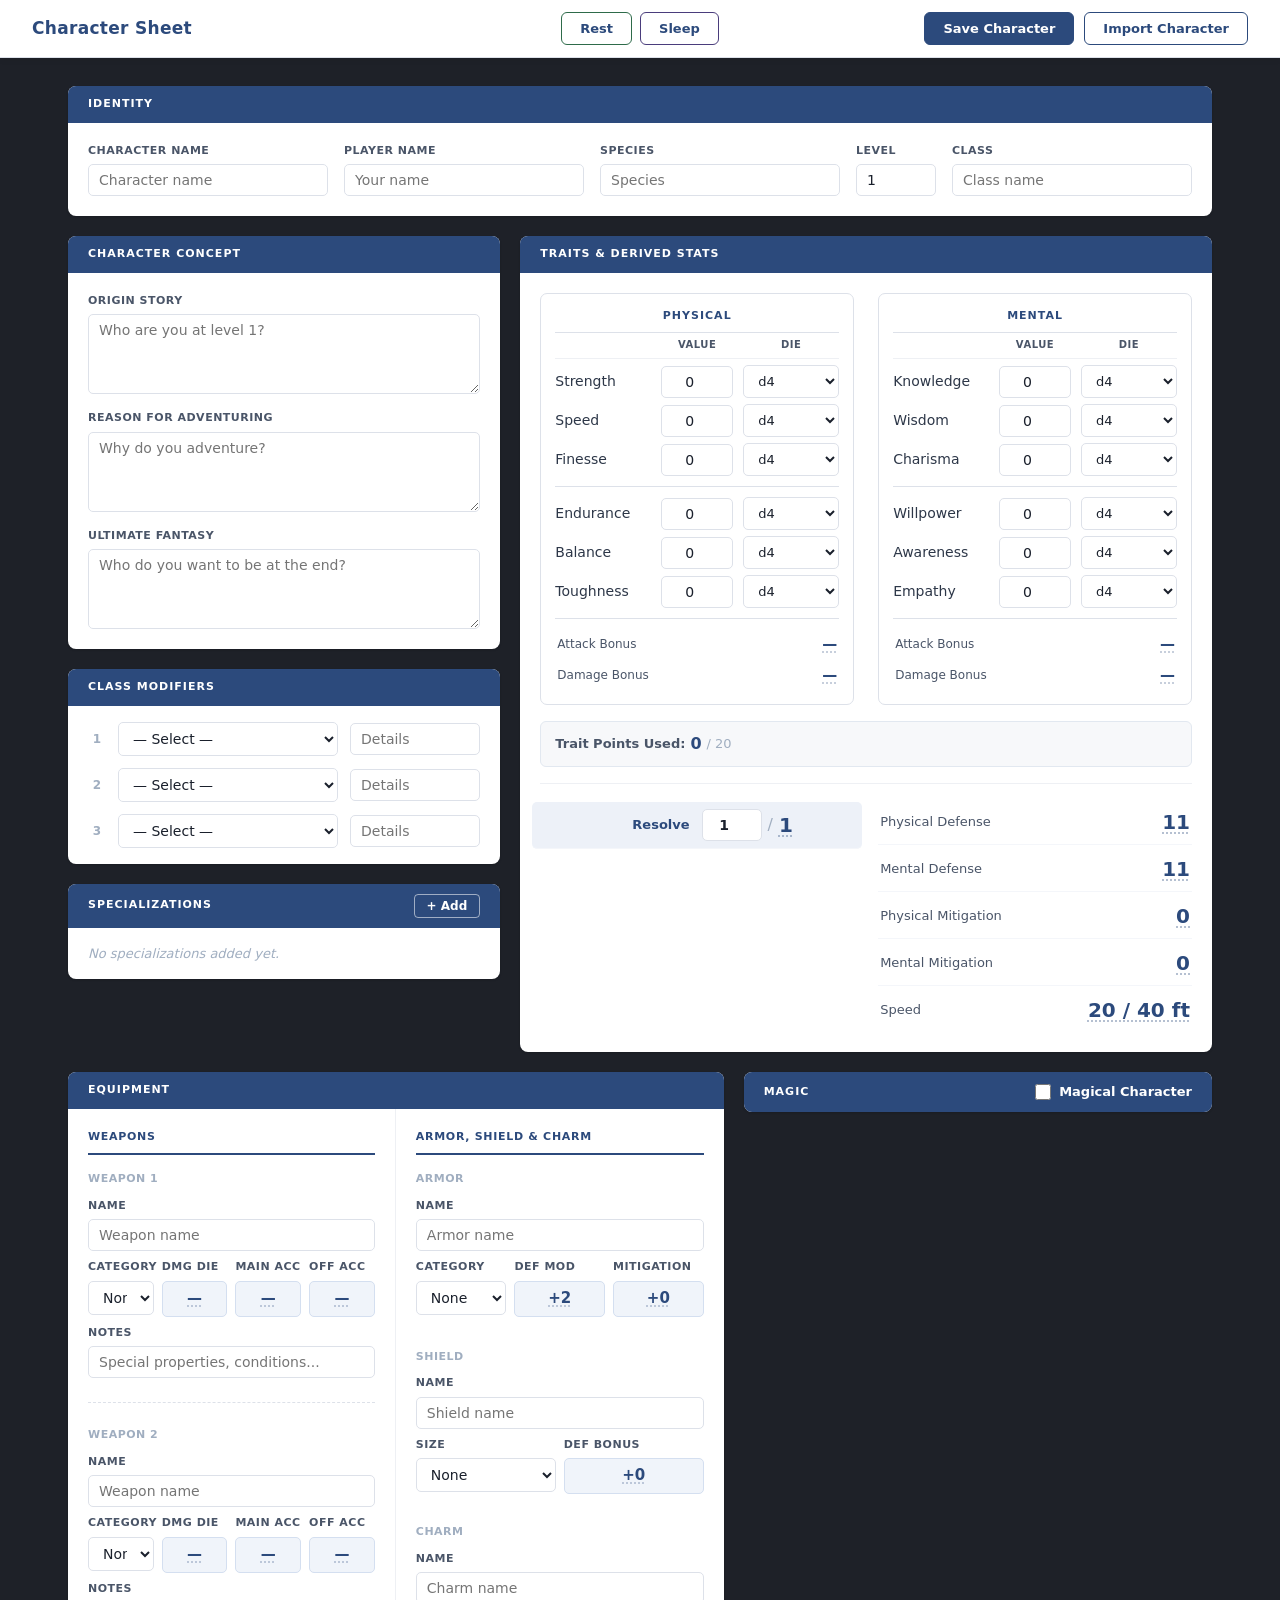
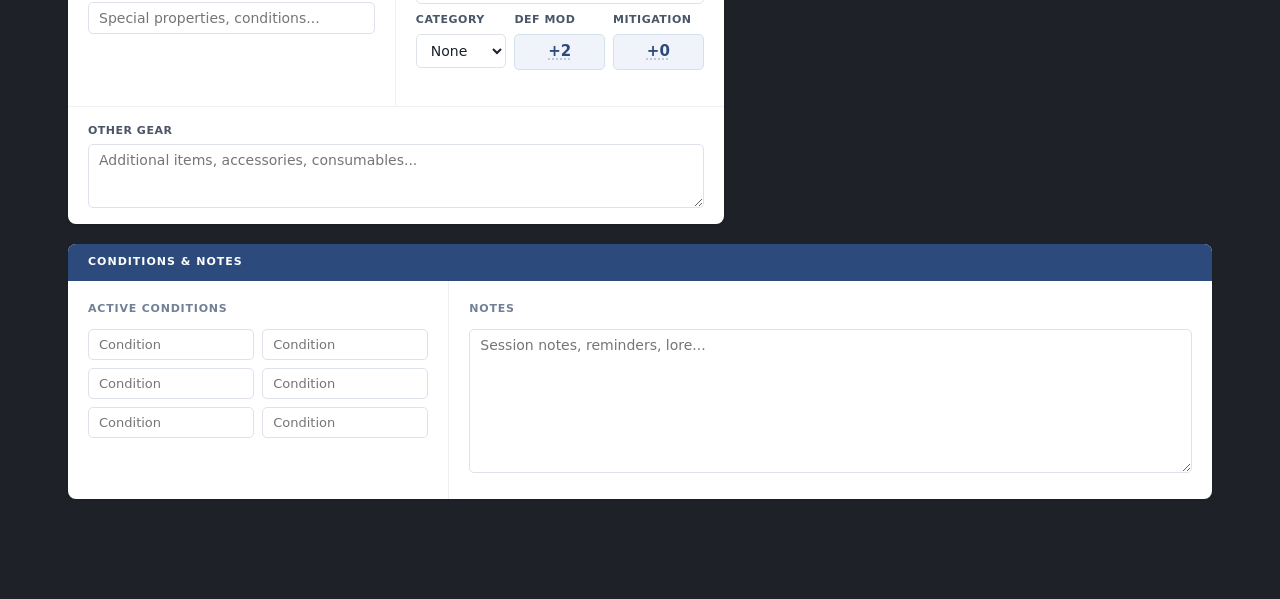
==== commit 876c56e8: "Add training modifier system, split attack bonuses, and Resolve/Resonance layout restructure Co-Auth" ====
--- a/character sheet/web version/index.html
+++ b/character sheet/web version/index.html
@@ -87,7 +87,8 @@
             <option>Mental Damage Mitigation</option>
             <option>Physical Damage</option>
             <option>Magical Damage</option>
-            <option>Attack Bonus</option>
+            <option>Physical Attack Bonus</option>
+            <option>Mental Attack Bonus</option>
             <option>Resolve</option>
             <option>Resonance</option>
             <option>Additional Specialization</option>
@@ -96,7 +97,8 @@
             <option>Charm Training</option>
             <option>Shield Training</option>
           </select>
-          <input type="text" id="class-mod-1-detail" class="class-mod-detail" placeholder="Details (e.g. Weapon Training — melee, standard)">
+          <input type="text" id="class-mod-1-detail" class="class-mod-detail" placeholder="Details">
+          <select id="class-mod-1-category" class="class-mod-category" style="display:none"></select>
         </div>
         <div class="class-mod-row">
           <span class="class-mod-num">2</span>
@@ -107,7 +109,8 @@
             <option>Mental Damage Mitigation</option>
             <option>Physical Damage</option>
             <option>Magical Damage</option>
-            <option>Attack Bonus</option>
+            <option>Physical Attack Bonus</option>
+            <option>Mental Attack Bonus</option>
             <option>Resolve</option>
             <option>Resonance</option>
             <option>Additional Specialization</option>
@@ -117,6 +120,7 @@
             <option>Shield Training</option>
           </select>
           <input type="text" id="class-mod-2-detail" class="class-mod-detail" placeholder="Details">
+          <select id="class-mod-2-category" class="class-mod-category" style="display:none"></select>
         </div>
         <div class="class-mod-row">
           <span class="class-mod-num">3</span>
@@ -127,7 +131,8 @@
             <option>Mental Damage Mitigation</option>
             <option>Physical Damage</option>
             <option>Magical Damage</option>
-            <option>Attack Bonus</option>
+            <option>Physical Attack Bonus</option>
+            <option>Mental Attack Bonus</option>
             <option>Resolve</option>
             <option>Resonance</option>
             <option>Additional Specialization</option>
@@ -137,6 +142,7 @@
             <option>Shield Training</option>
           </select>
           <input type="text" id="class-mod-3-detail" class="class-mod-detail" placeholder="Details">
+          <select id="class-mod-3-category" class="class-mod-category" style="display:none"></select>
         </div>
       </div>
     </section>
@@ -214,6 +220,16 @@
                 </select>
               </div>
             </div>
+            <div class="trait-bonuses">
+              <div class="trait-bonus-row">
+                <span class="trait-bonus-label">Attack Bonus</span>
+                <span class="trait-bonus-value" id="display-phys-attack">—</span>
+              </div>
+              <div class="trait-bonus-row">
+                <span class="trait-bonus-label">Damage Bonus</span>
+                <span class="trait-bonus-value" id="display-phys-dmg">—</span>
+              </div>
+            </div>
           </div><!-- /traits-col physical -->
 
           <div class="traits-col">
@@ -268,6 +284,16 @@
                 <select id="trait-empathy-die" class="trait-die">
                   <option>d4</option><option>d6</option><option>d8</option><option>d10</option><option>d12</option>
                 </select>
+              </div>
+            </div>
+            <div class="trait-bonuses">
+              <div class="trait-bonus-row">
+                <span class="trait-bonus-label">Attack Bonus</span>
+                <span class="trait-bonus-value" id="display-ment-attack">—</span>
+              </div>
+              <div class="trait-bonus-row">
+                <span class="trait-bonus-label">Damage Bonus</span>
+                <span class="trait-bonus-value" id="display-mag-dmg">—</span>
               </div>
             </div>
           </div><!-- /traits-col mental -->
@@ -351,8 +377,12 @@
                 <input type="number" id="bonus-mag-dmg" class="bonus-input" value="0">
               </div>
               <div class="bonus-field">
-                <label for="bonus-attack">+Attack</label>
-                <input type="number" id="bonus-attack" class="bonus-input" value="0">
+                <label for="bonus-phys-attack">+Phys Atk</label>
+                <input type="number" id="bonus-phys-attack" class="bonus-input" value="0">
+              </div>
+              <div class="bonus-field">
+                <label for="bonus-ment-attack">+Ment Atk</label>
+                <input type="number" id="bonus-ment-attack" class="bonus-input" value="0">
               </div>
               <div class="bonus-field">
                 <label for="bonus-resolve">+Resolve</label>
--- a/character sheet/web version/styles.css
+++ b/character sheet/web version/styles.css
@@ -377,6 +377,34 @@
   padding-top: 10px;
 }
 
+.trait-bonuses {
+  border-top: 1px solid #dde1e9;
+  margin-top: 10px;
+  padding-top: 10px;
+}
+
+.trait-bonus-row {
+  display: flex;
+  align-items: center;
+  justify-content: space-between;
+  padding: 4px 2px;
+}
+
+.trait-bonus-label {
+  font-size: 12px;
+  color: #4a5568;
+  font-weight: 500;
+}
+
+.trait-bonus-value {
+  font-size: 15px;
+  font-weight: 700;
+  color: #2c4a7c;
+  min-width: 36px;
+  text-align: right;
+  cursor: help;
+}
+
 .trait-group-label {
   font-size: 11px;
   font-weight: 700;
@@ -605,6 +633,10 @@
 }
 
 .class-mod-detail {
+  flex: 1;
+}
+
+.class-mod-category {
   flex: 1;
 }
 
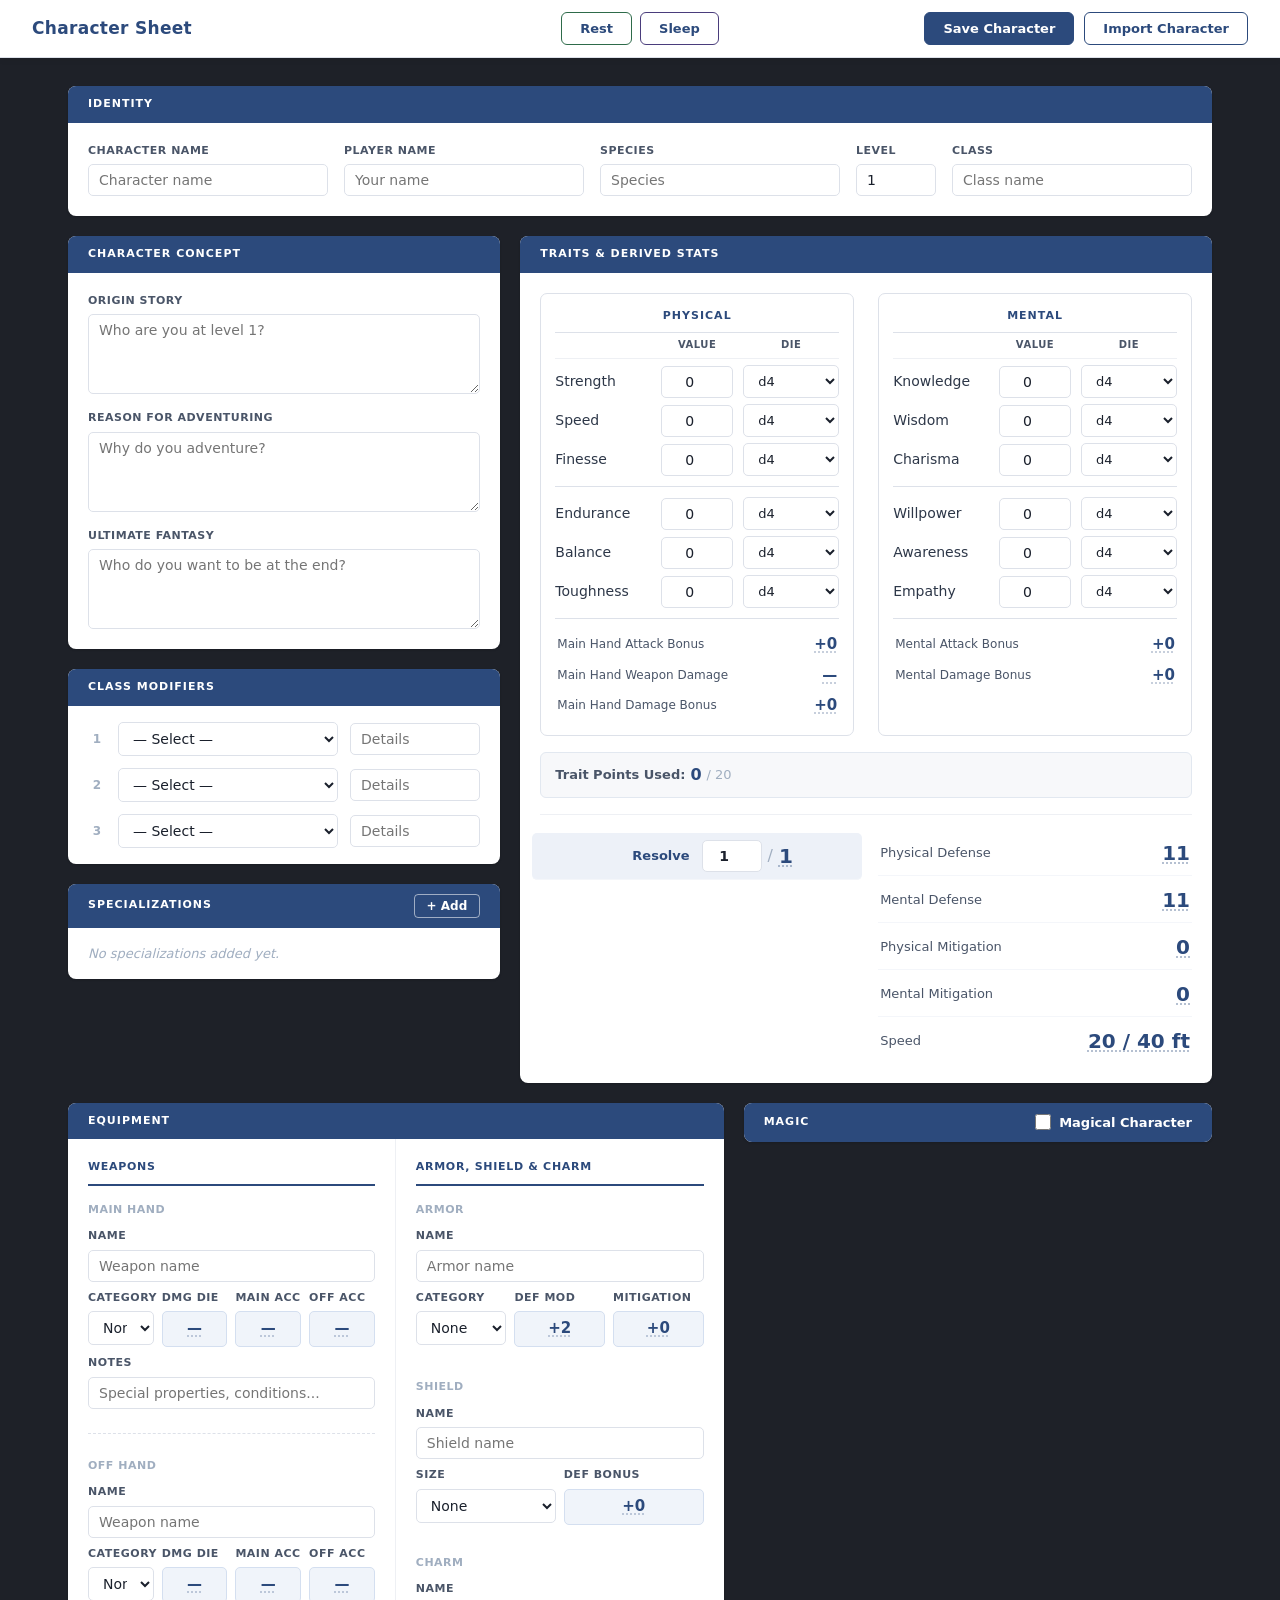
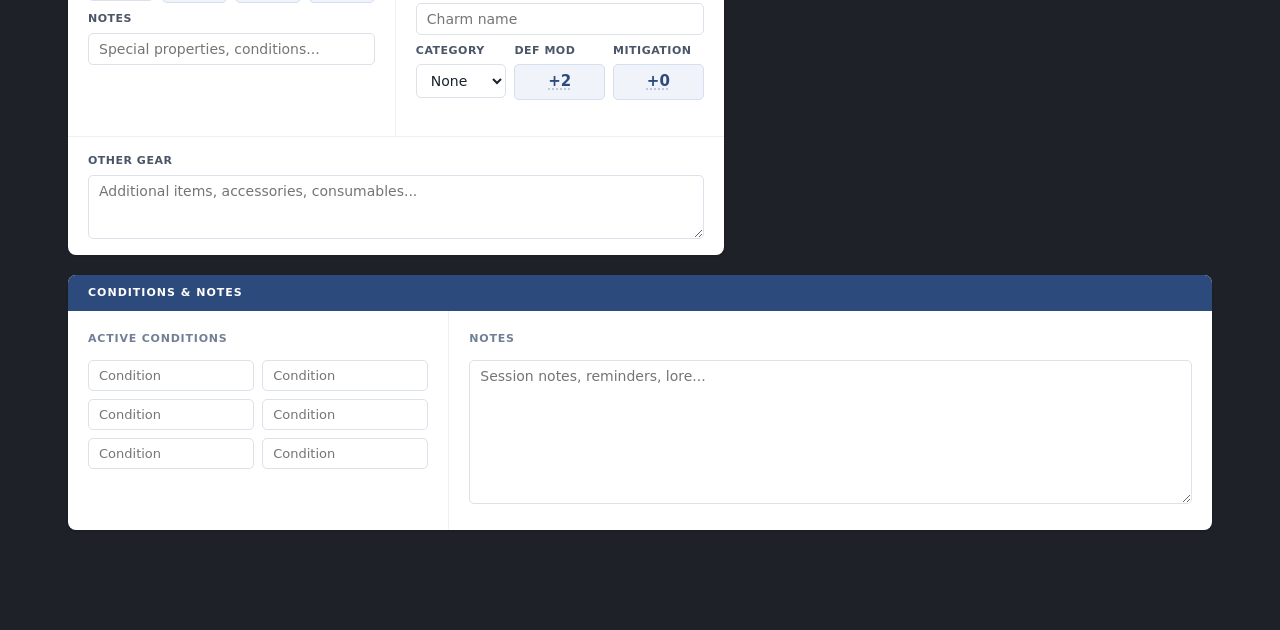
==== commit 59fd6163: "Add weapon damage die to trait panel, hide off-hand rows when no off-hand weapon equipped, show raw " ====
--- a/character sheet/web version/index.html
+++ b/character sheet/web version/index.html
@@ -222,12 +222,30 @@
             </div>
             <div class="trait-bonuses">
               <div class="trait-bonus-row">
-                <span class="trait-bonus-label">Attack Bonus</span>
-                <span class="trait-bonus-value" id="display-phys-attack">—</span>
+                <span class="trait-bonus-label">Main Hand Attack Bonus</span>
+                <span class="trait-bonus-value" id="display-mh-attack">+0</span>
               </div>
               <div class="trait-bonus-row">
-                <span class="trait-bonus-label">Damage Bonus</span>
-                <span class="trait-bonus-value" id="display-phys-dmg">—</span>
+                <span class="trait-bonus-label">Main Hand Weapon Damage</span>
+                <span class="trait-bonus-value" id="display-mh-weapon-dmg">—</span>
+              </div>
+              <div class="trait-bonus-row">
+                <span class="trait-bonus-label">Main Hand Damage Bonus</span>
+                <span class="trait-bonus-value" id="display-mh-dmg">+0</span>
+              </div>
+              <div id="oh-bonus-section" style="display:none">
+                <div class="trait-bonus-row">
+                  <span class="trait-bonus-label">Off Hand Attack Bonus</span>
+                  <span class="trait-bonus-value" id="display-oh-attack">+0</span>
+                </div>
+                <div class="trait-bonus-row">
+                  <span class="trait-bonus-label">Off Hand Weapon Damage</span>
+                  <span class="trait-bonus-value" id="display-oh-weapon-dmg">—</span>
+                </div>
+                <div class="trait-bonus-row">
+                  <span class="trait-bonus-label">Off Hand Damage Bonus</span>
+                  <span class="trait-bonus-value" id="display-oh-dmg">+0</span>
+                </div>
               </div>
             </div>
           </div><!-- /traits-col physical -->
@@ -288,12 +306,12 @@
             </div>
             <div class="trait-bonuses">
               <div class="trait-bonus-row">
-                <span class="trait-bonus-label">Attack Bonus</span>
-                <span class="trait-bonus-value" id="display-ment-attack">—</span>
+                <span class="trait-bonus-label">Mental Attack Bonus</span>
+                <span class="trait-bonus-value" id="display-ment-attack">+0</span>
               </div>
               <div class="trait-bonus-row">
-                <span class="trait-bonus-label">Damage Bonus</span>
-                <span class="trait-bonus-value" id="display-mag-dmg">—</span>
+                <span class="trait-bonus-label">Mental Damage Bonus</span>
+                <span class="trait-bonus-value" id="display-mag-dmg">+0</span>
               </div>
             </div>
           </div><!-- /traits-col mental -->
@@ -416,7 +434,7 @@
           <div class="equip-col-header">Weapons</div>
 
           <div class="weapon-slot">
-            <div class="weapon-slot-label">Weapon 1</div>
+            <div class="weapon-slot-label">Main Hand</div>
             <div class="field">
               <label for="weapon-1-name">Name</label>
               <input type="text" id="weapon-1-name" placeholder="Weapon name">
@@ -454,7 +472,7 @@
           </div>
 
           <div class="weapon-slot">
-            <div class="weapon-slot-label">Weapon 2</div>
+            <div class="weapon-slot-label">Off Hand</div>
             <div class="field">
               <label for="weapon-2-name">Name</label>
               <input type="text" id="weapon-2-name" placeholder="Weapon name">
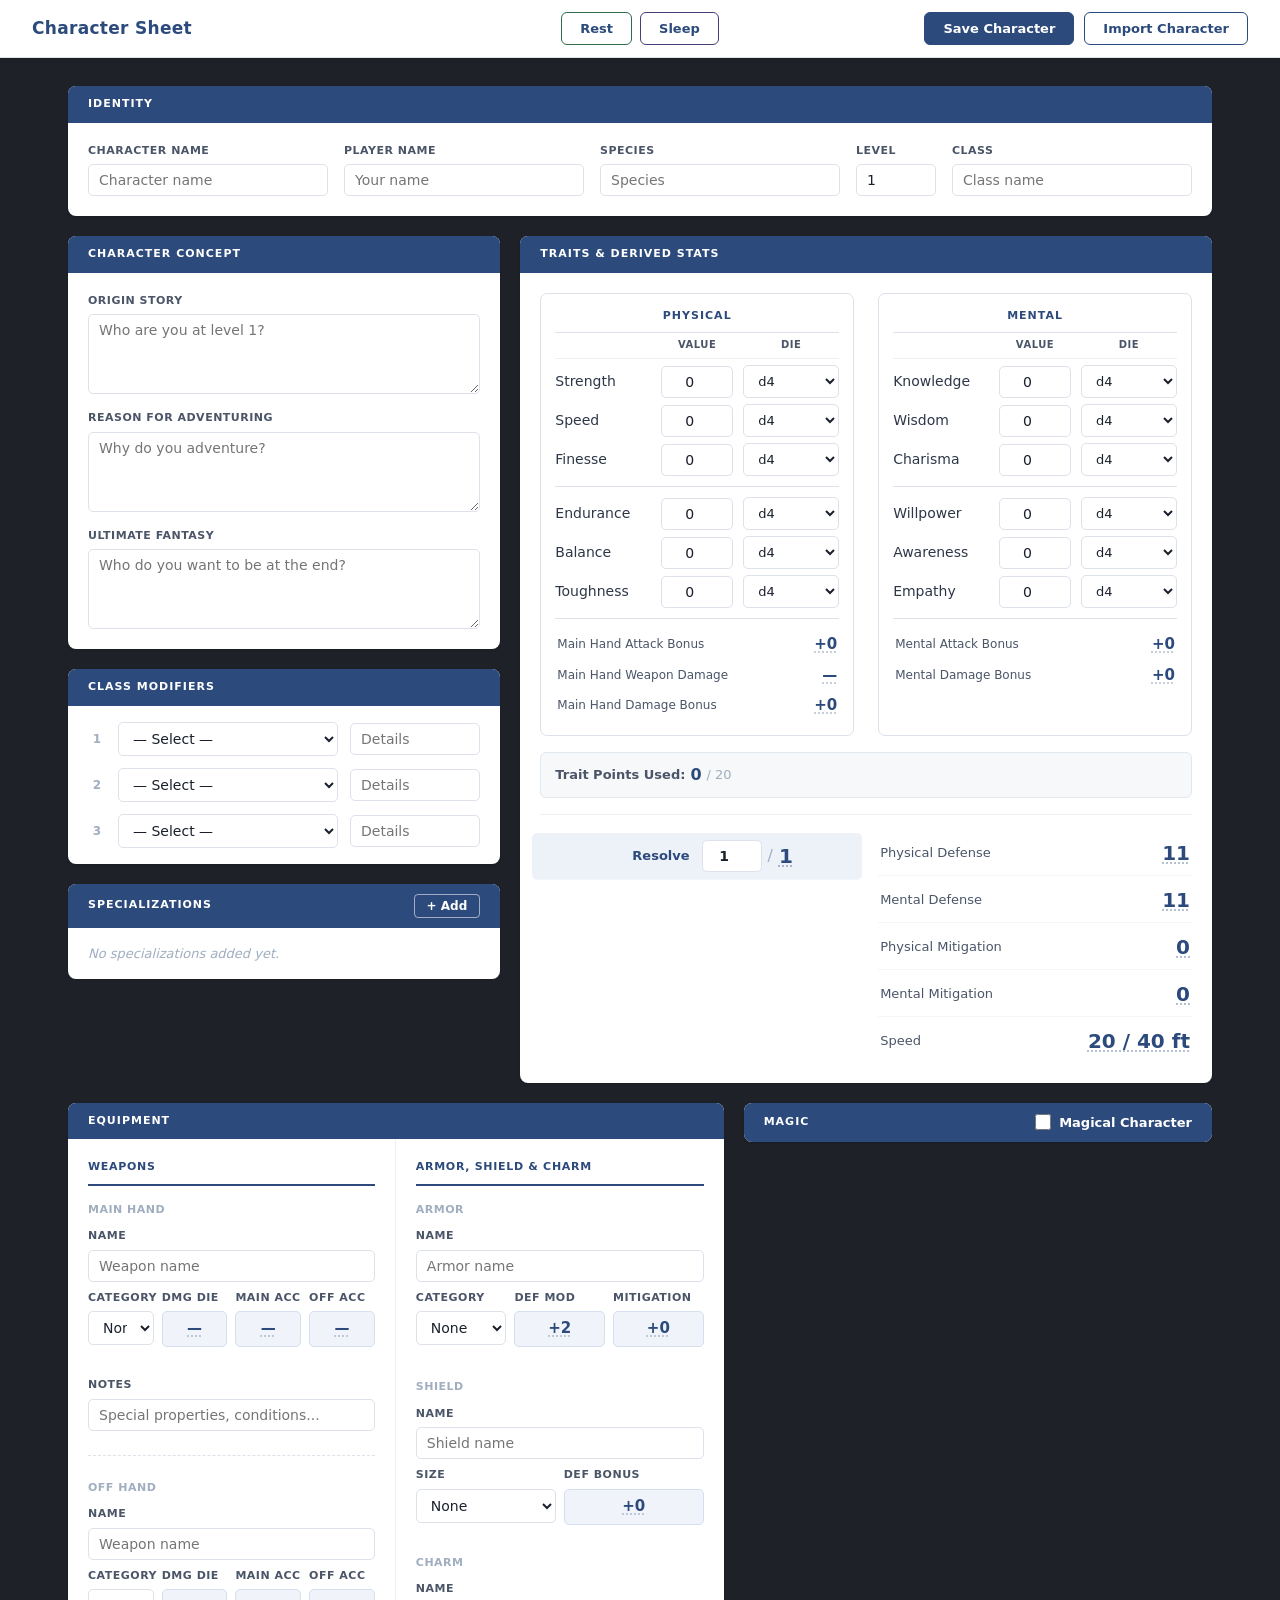
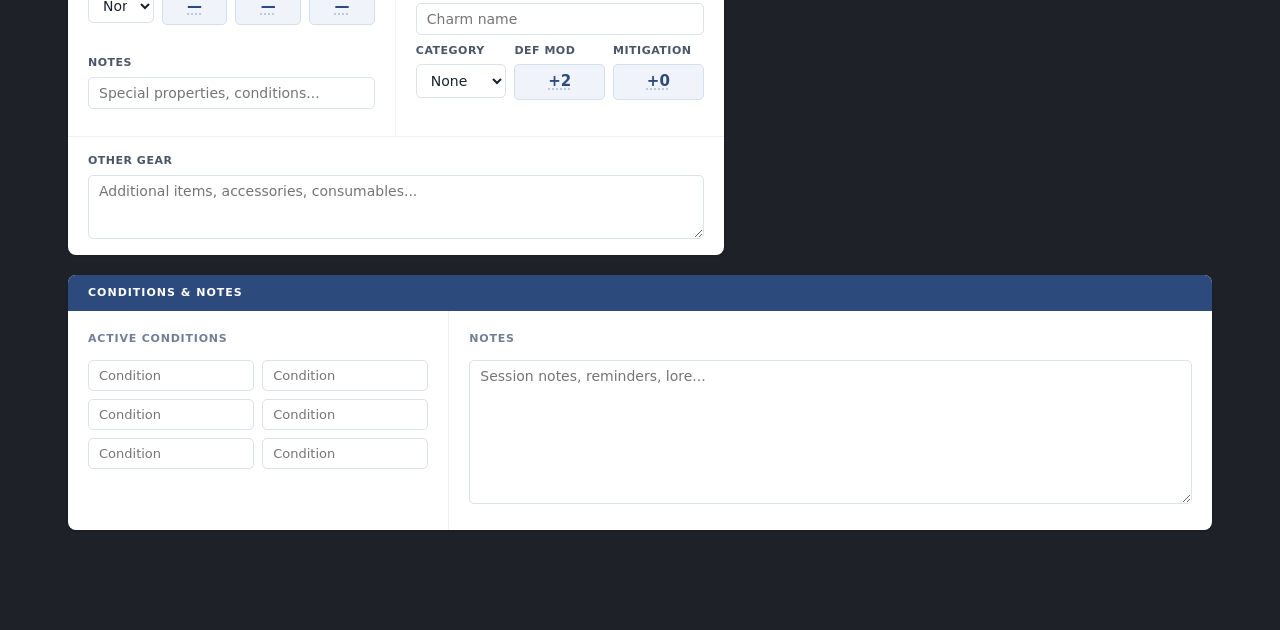
==== commit 1d2760a9: "Add armor penetration for Heavy/Brutal weapons and rewrite weapon balance analysis with monster-faci" ====
--- a/character sheet/web version/index.html
+++ b/character sheet/web version/index.html
@@ -455,6 +455,7 @@
               <div class="field">
                 <label>Dmg Die</label>
                 <span class="stat-display" id="weapon-1-dmg">—</span>
+                <span class="weapon-pen-label" id="weapon-1-pen-label"></span>
               </div>
               <div class="field">
                 <label>Main Acc</label>
@@ -493,6 +494,7 @@
               <div class="field">
                 <label>Dmg Die</label>
                 <span class="stat-display" id="weapon-2-dmg">—</span>
+                <span class="weapon-pen-label" id="weapon-2-pen-label"></span>
               </div>
               <div class="field">
                 <label>Main Acc</label>
--- a/character sheet/web version/styles.css
+++ b/character sheet/web version/styles.css
@@ -779,6 +779,17 @@
   text-align: center;
   min-height: 36px;
   line-height: 1.3;
+}
+
+.weapon-pen-label {
+  display: block;
+  font-size: 10px;
+  font-weight: 700;
+  color: #7c4a2c;
+  text-align: center;
+  margin-top: 3px;
+  min-height: 14px;
+  letter-spacing: 0.03em;
 }
 
 .other-gear-row {
